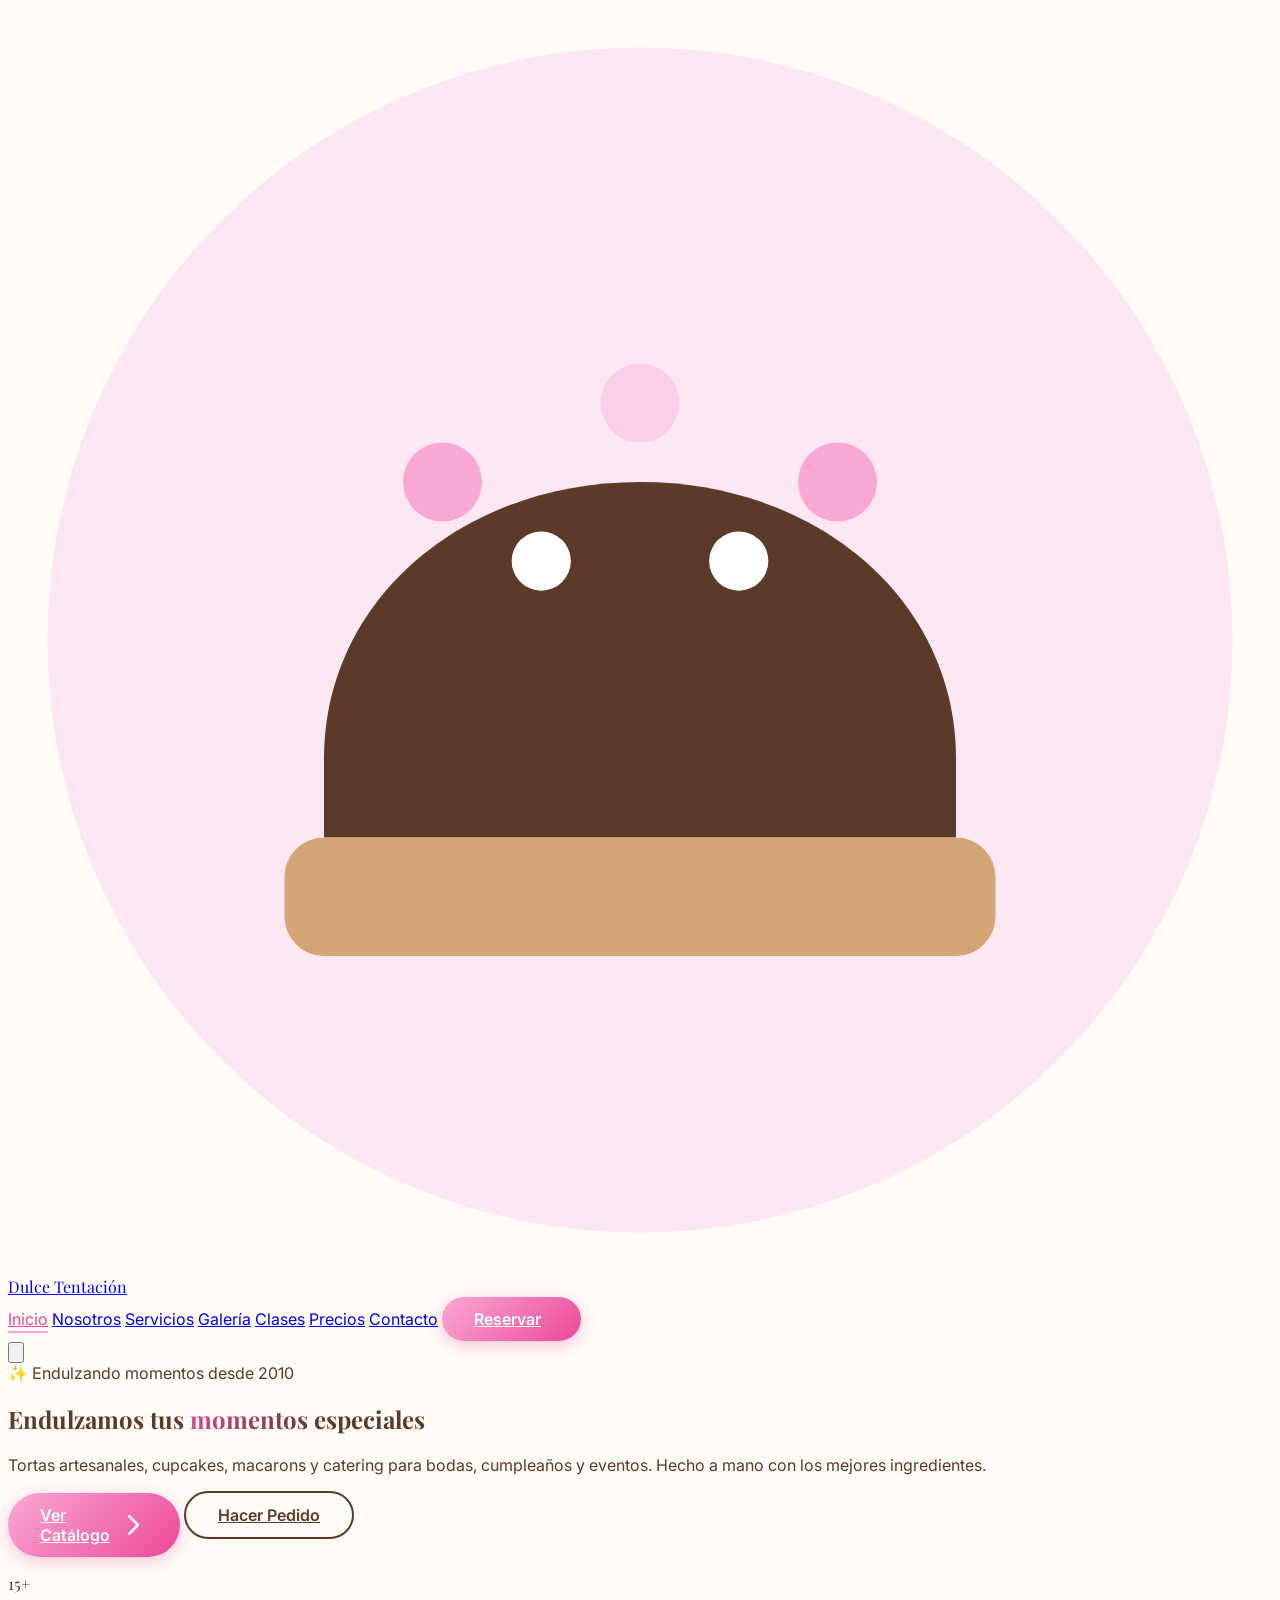
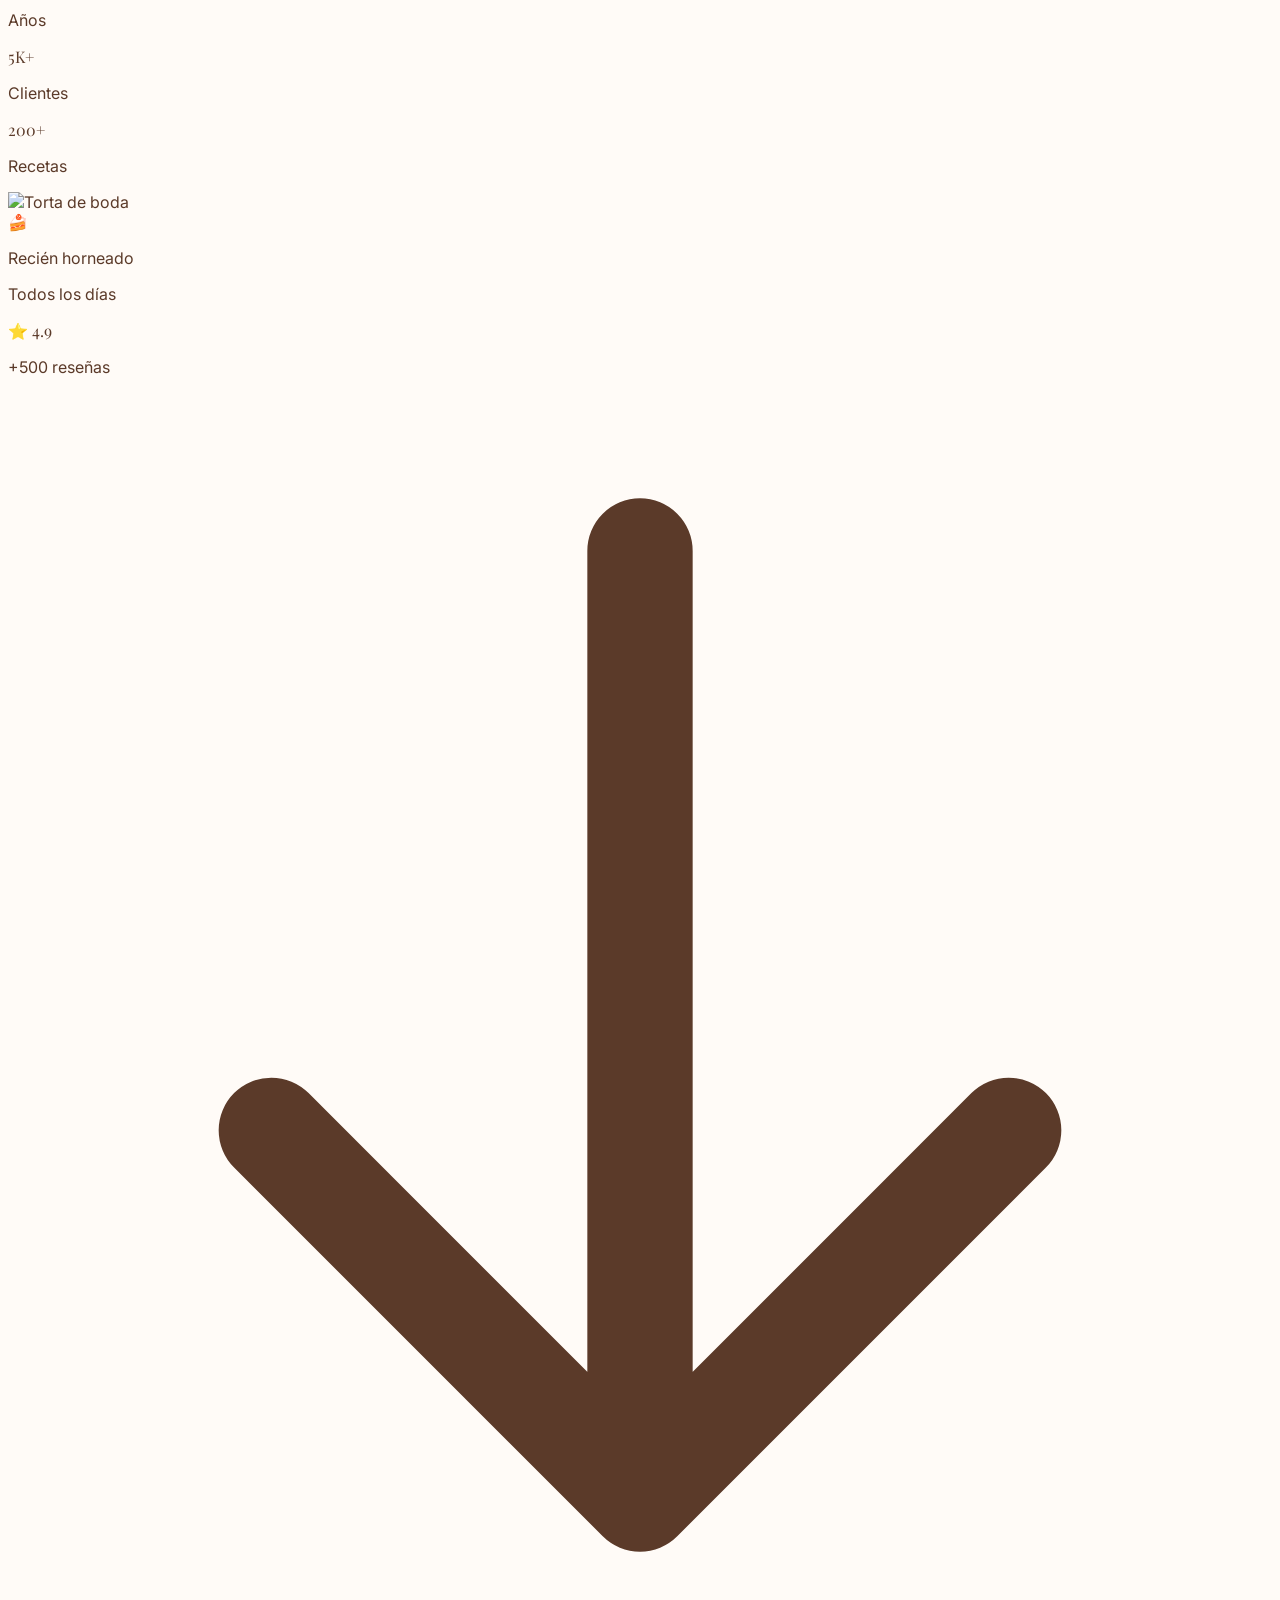
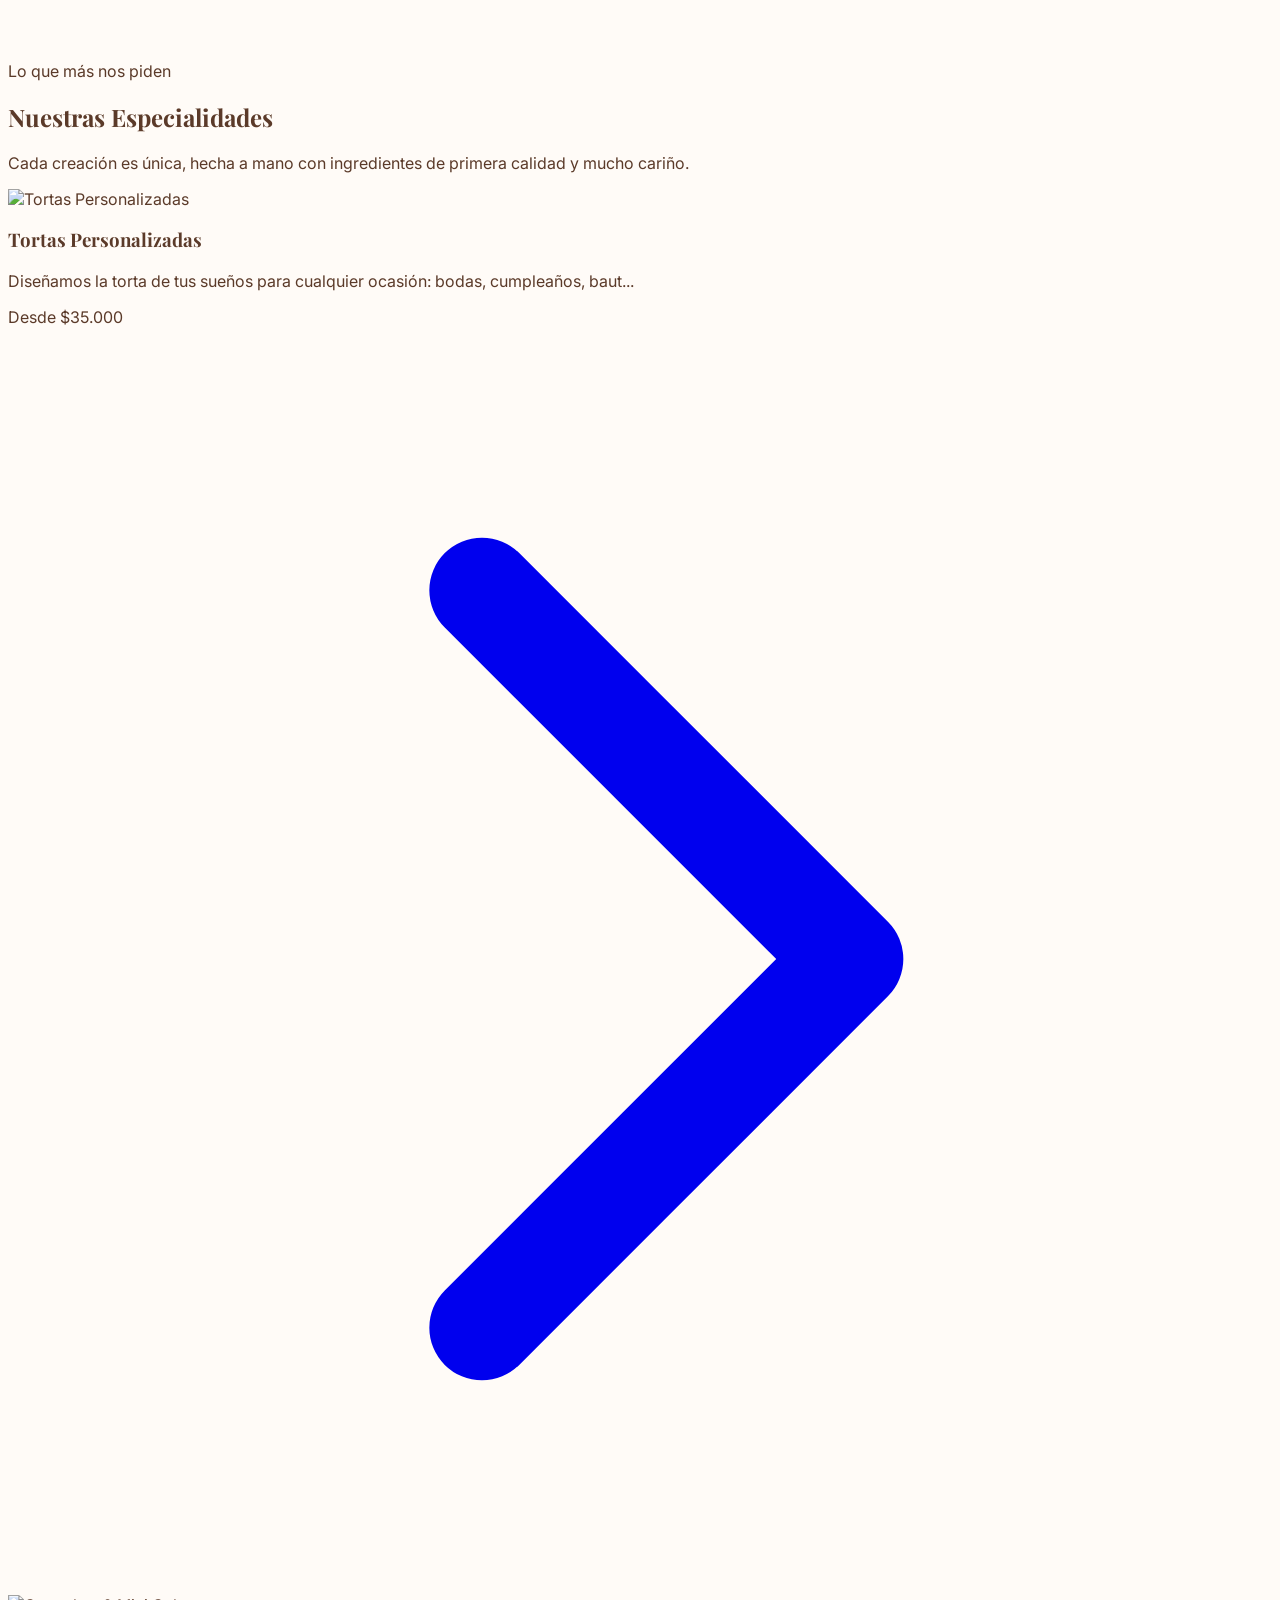
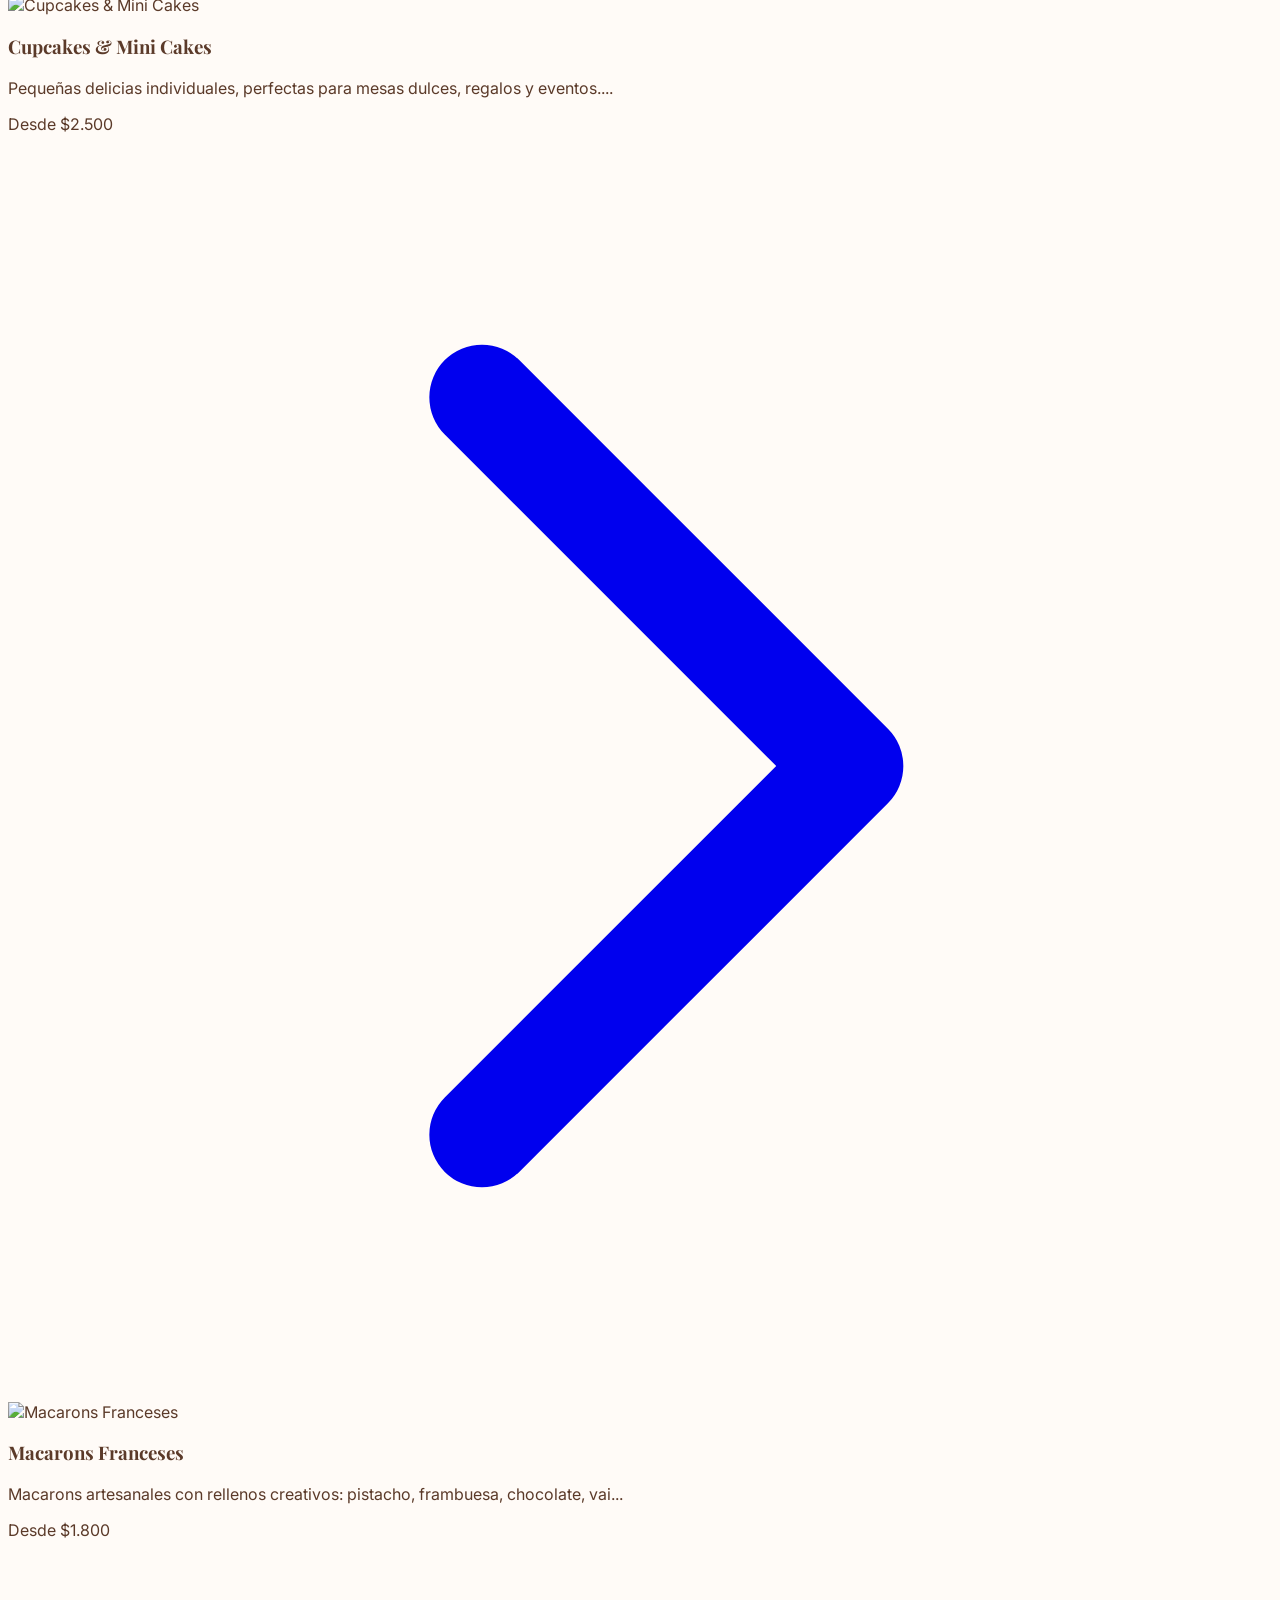
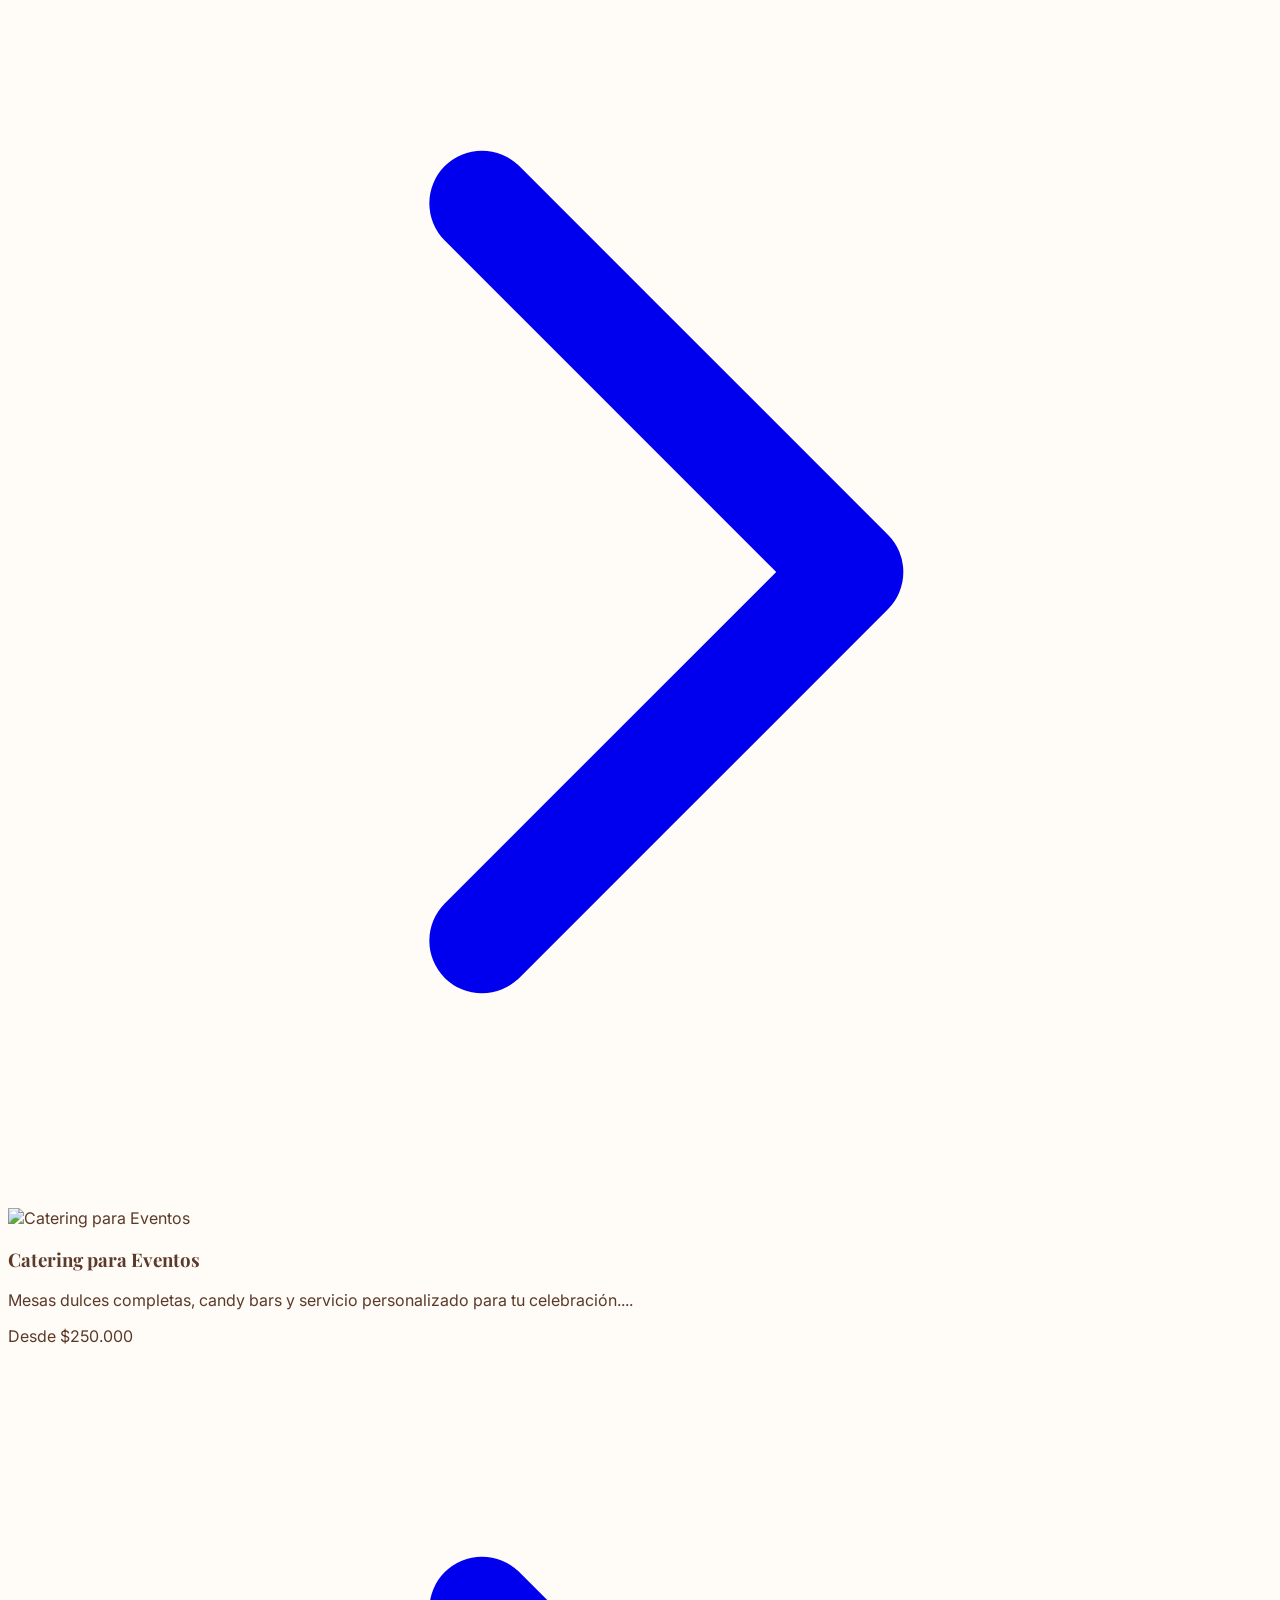
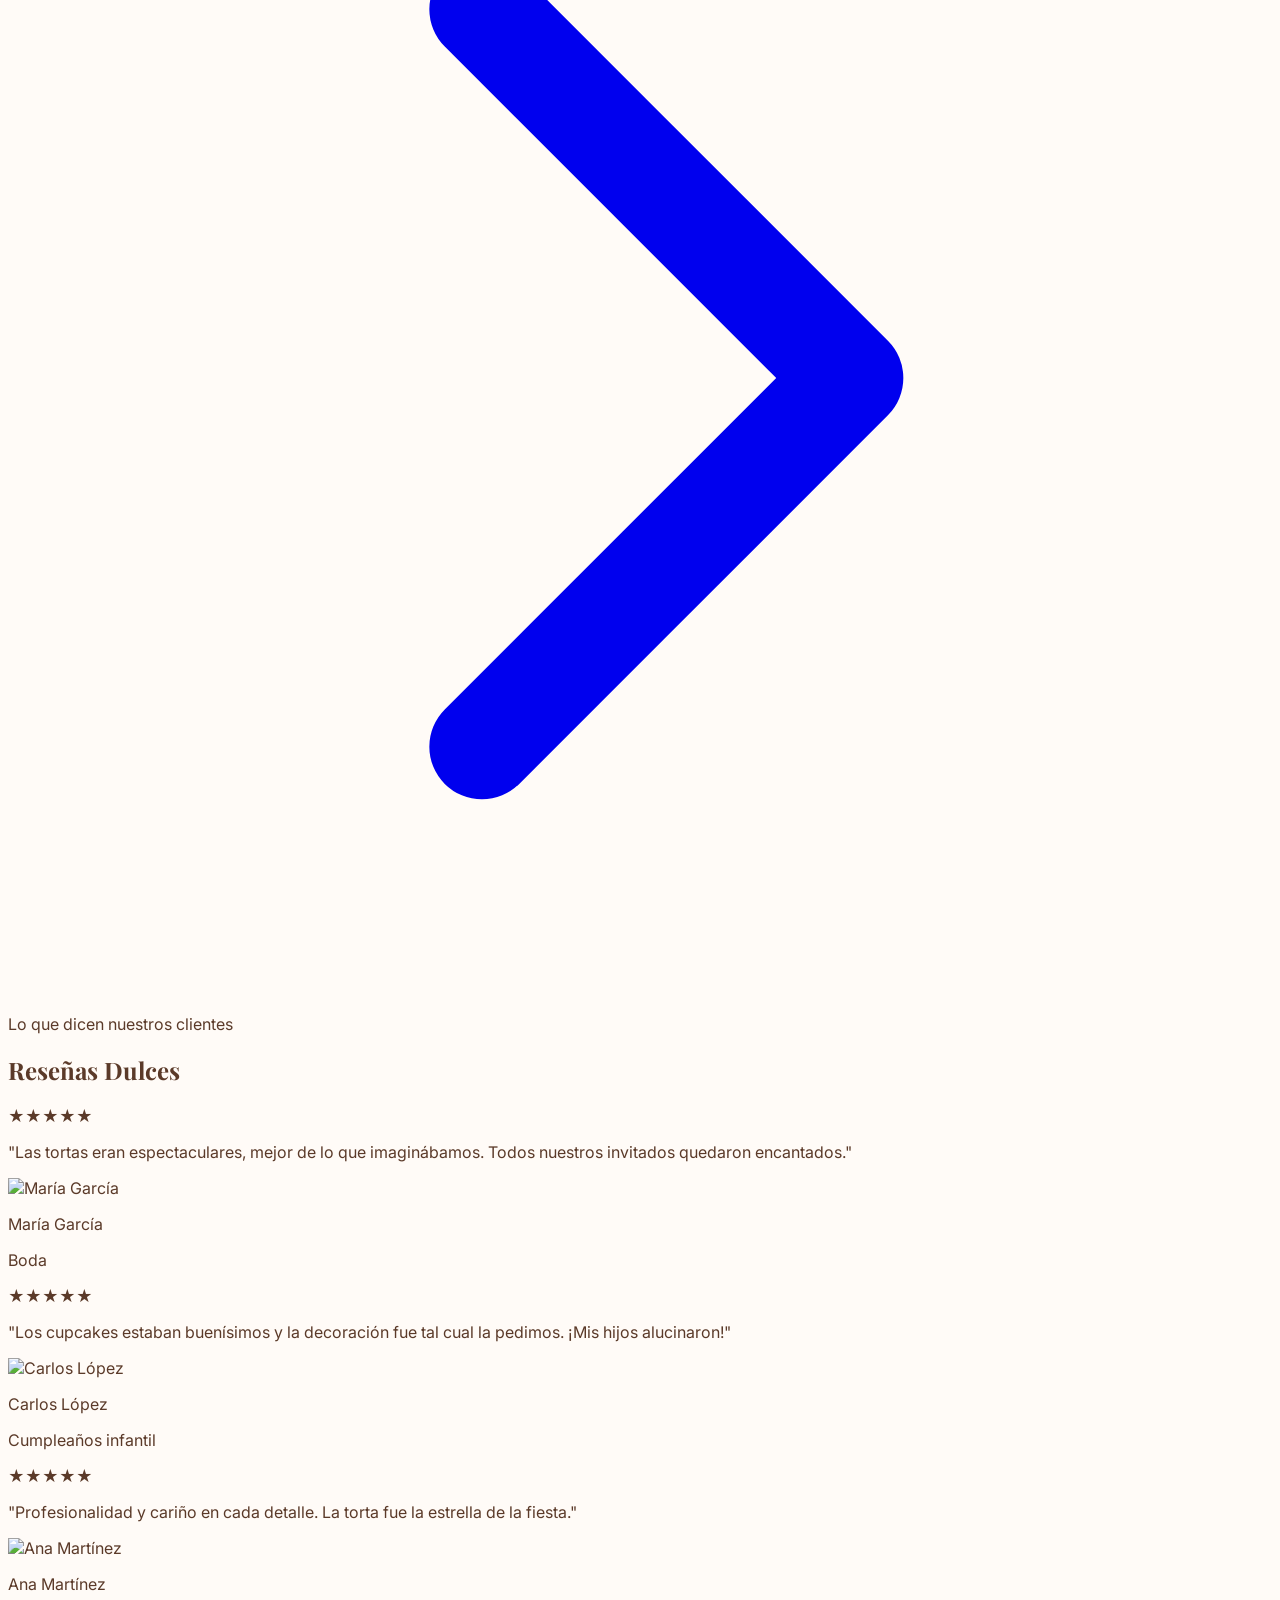
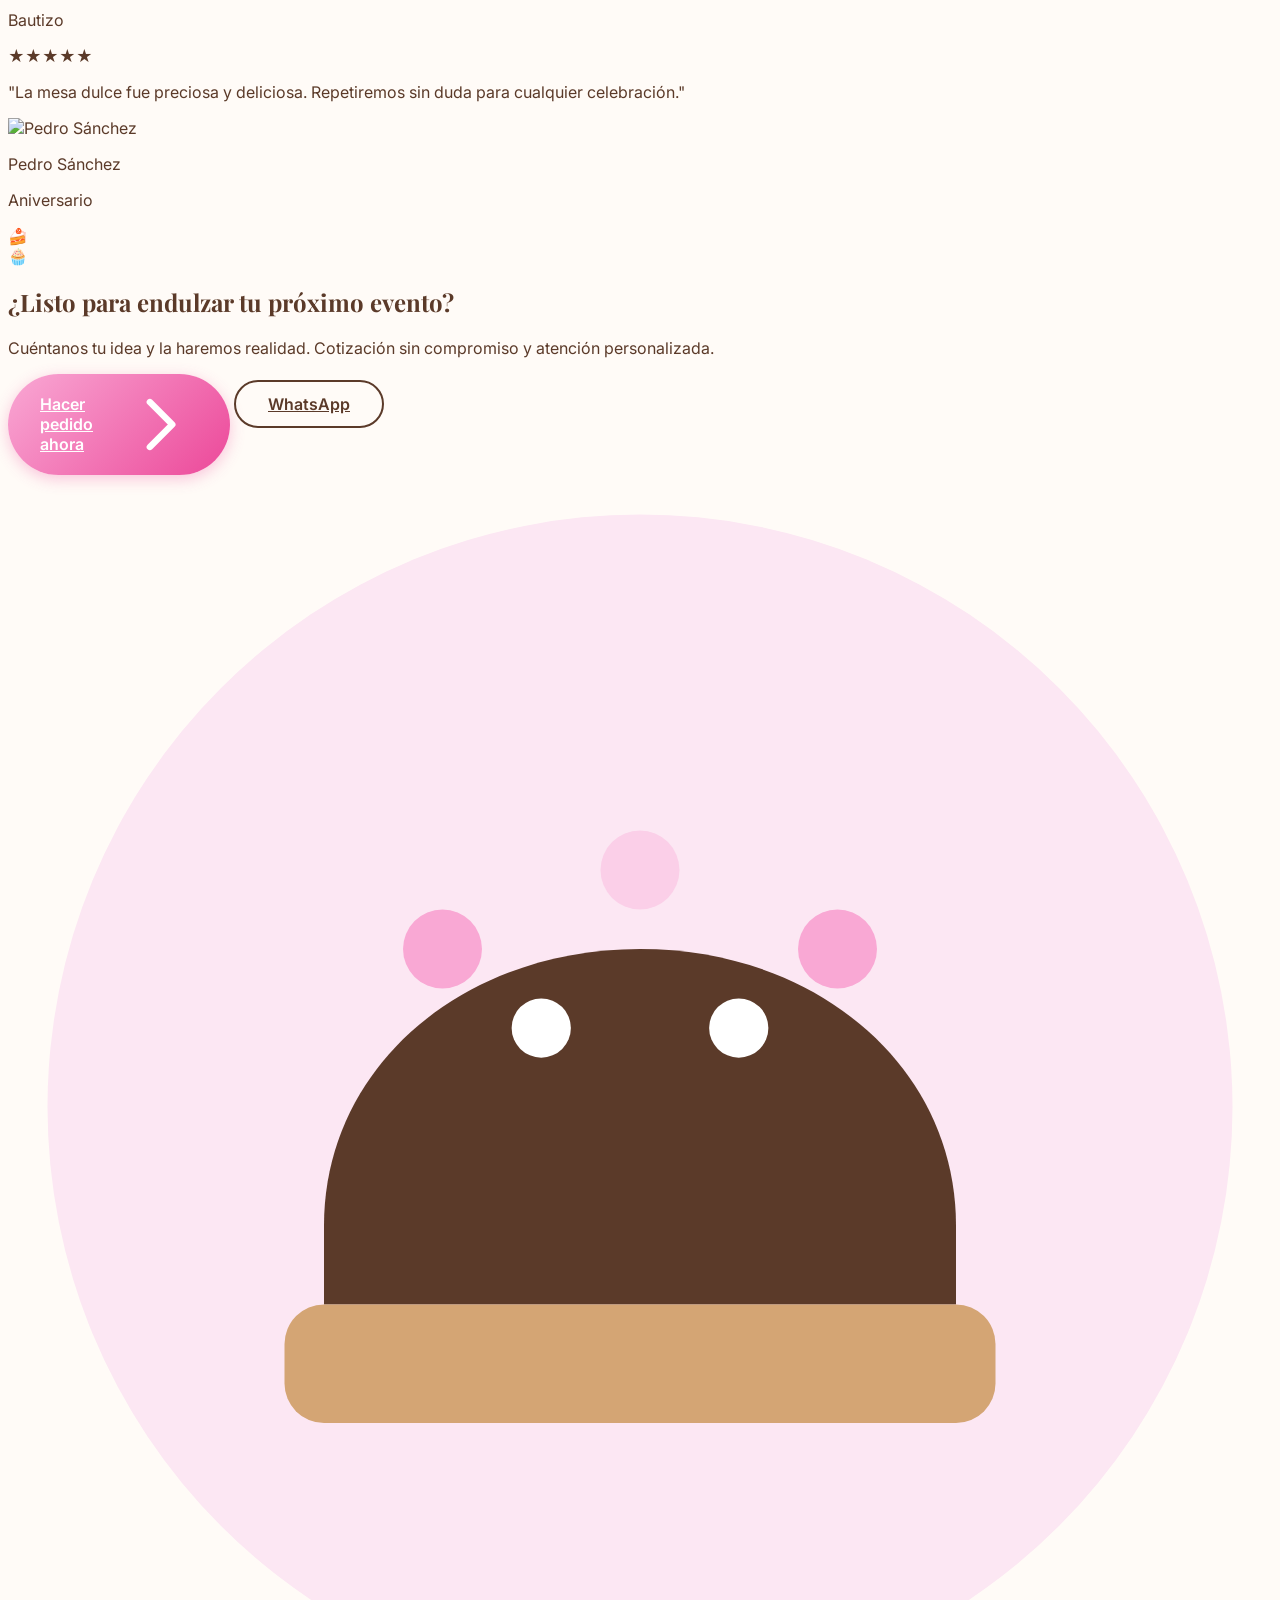
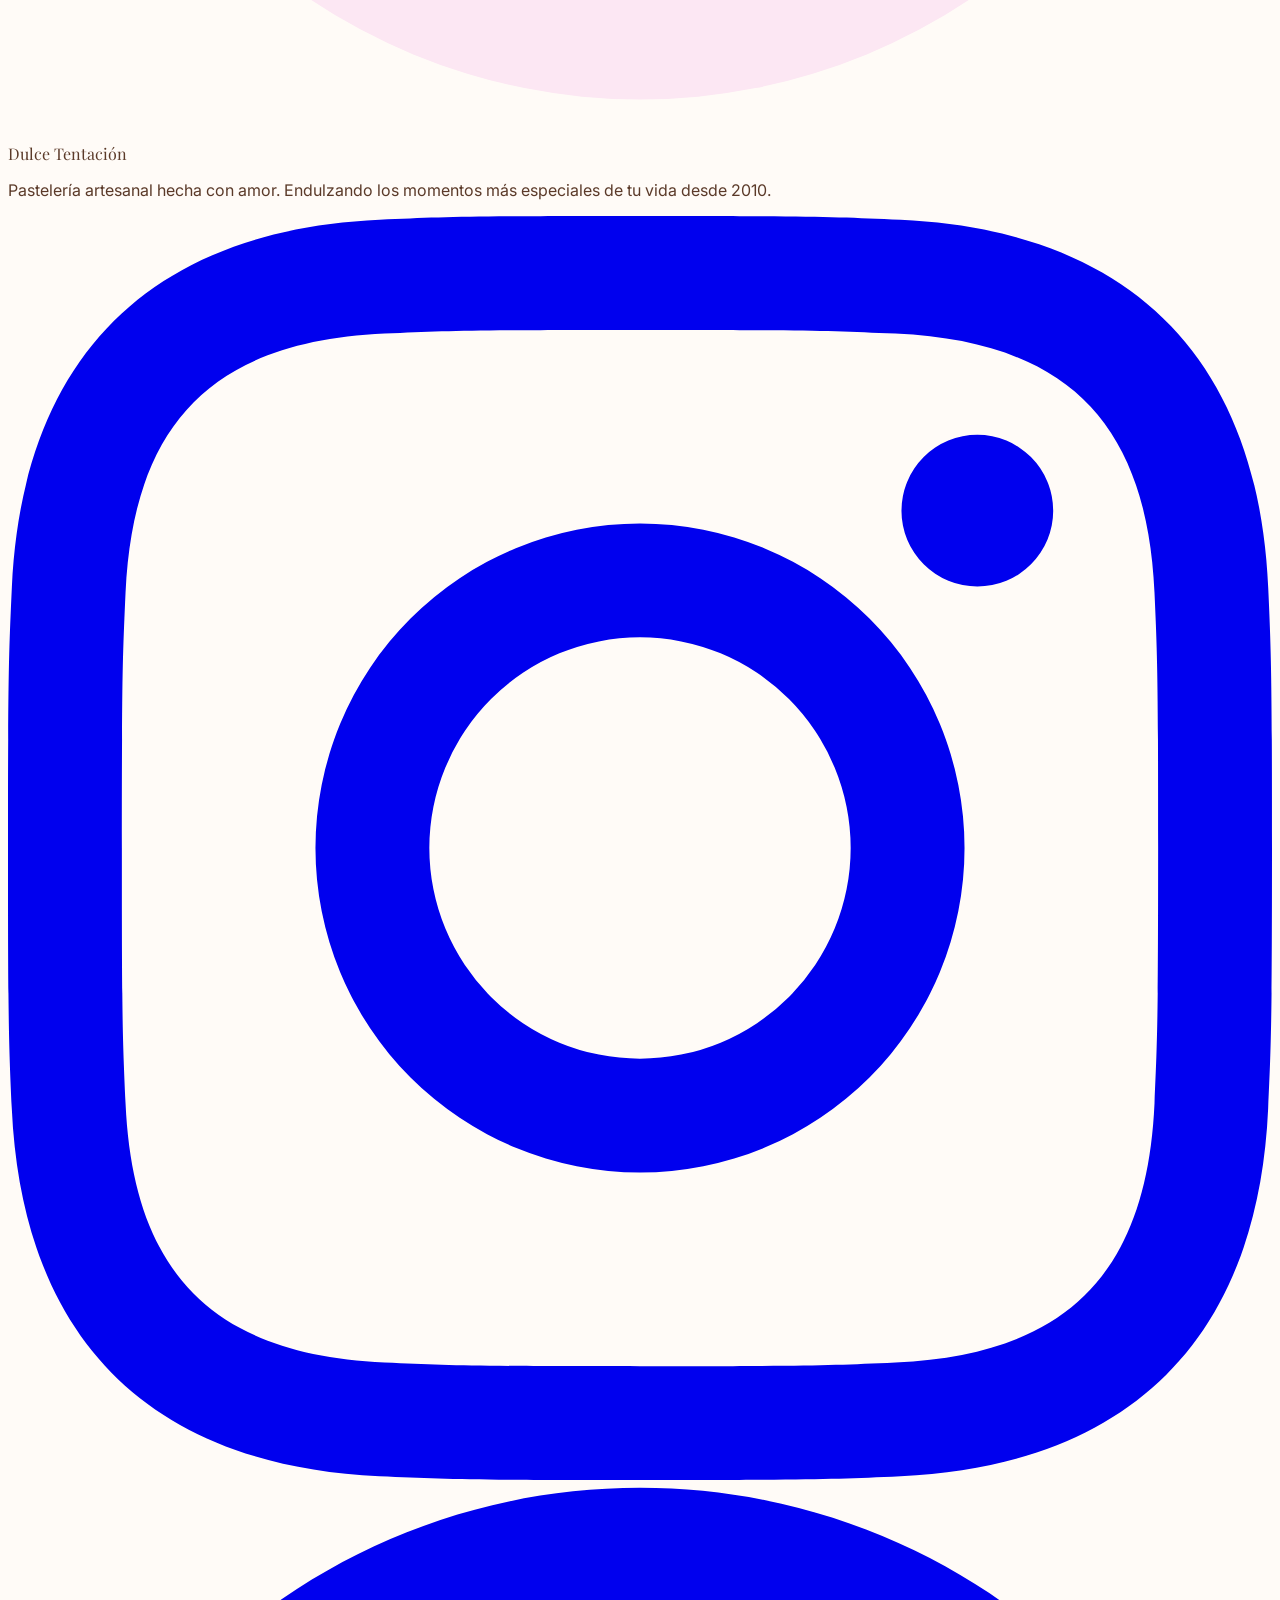
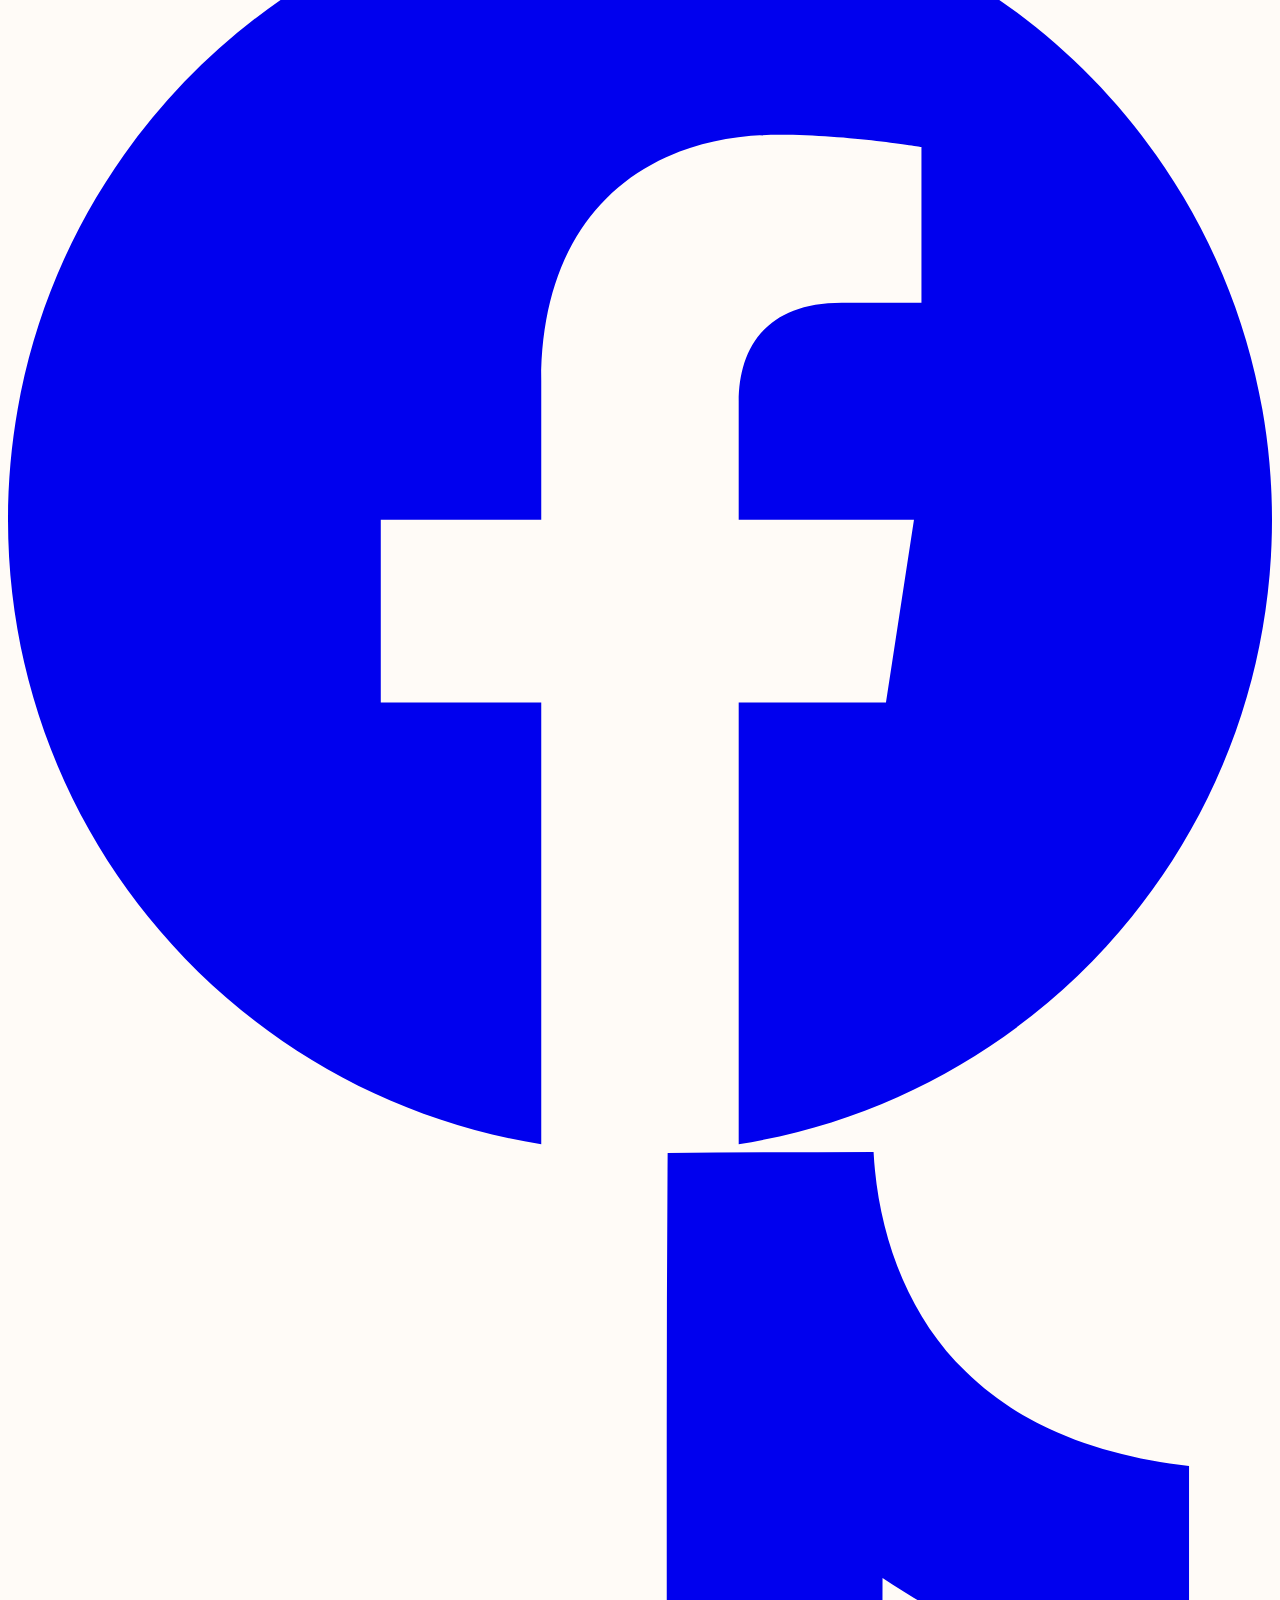
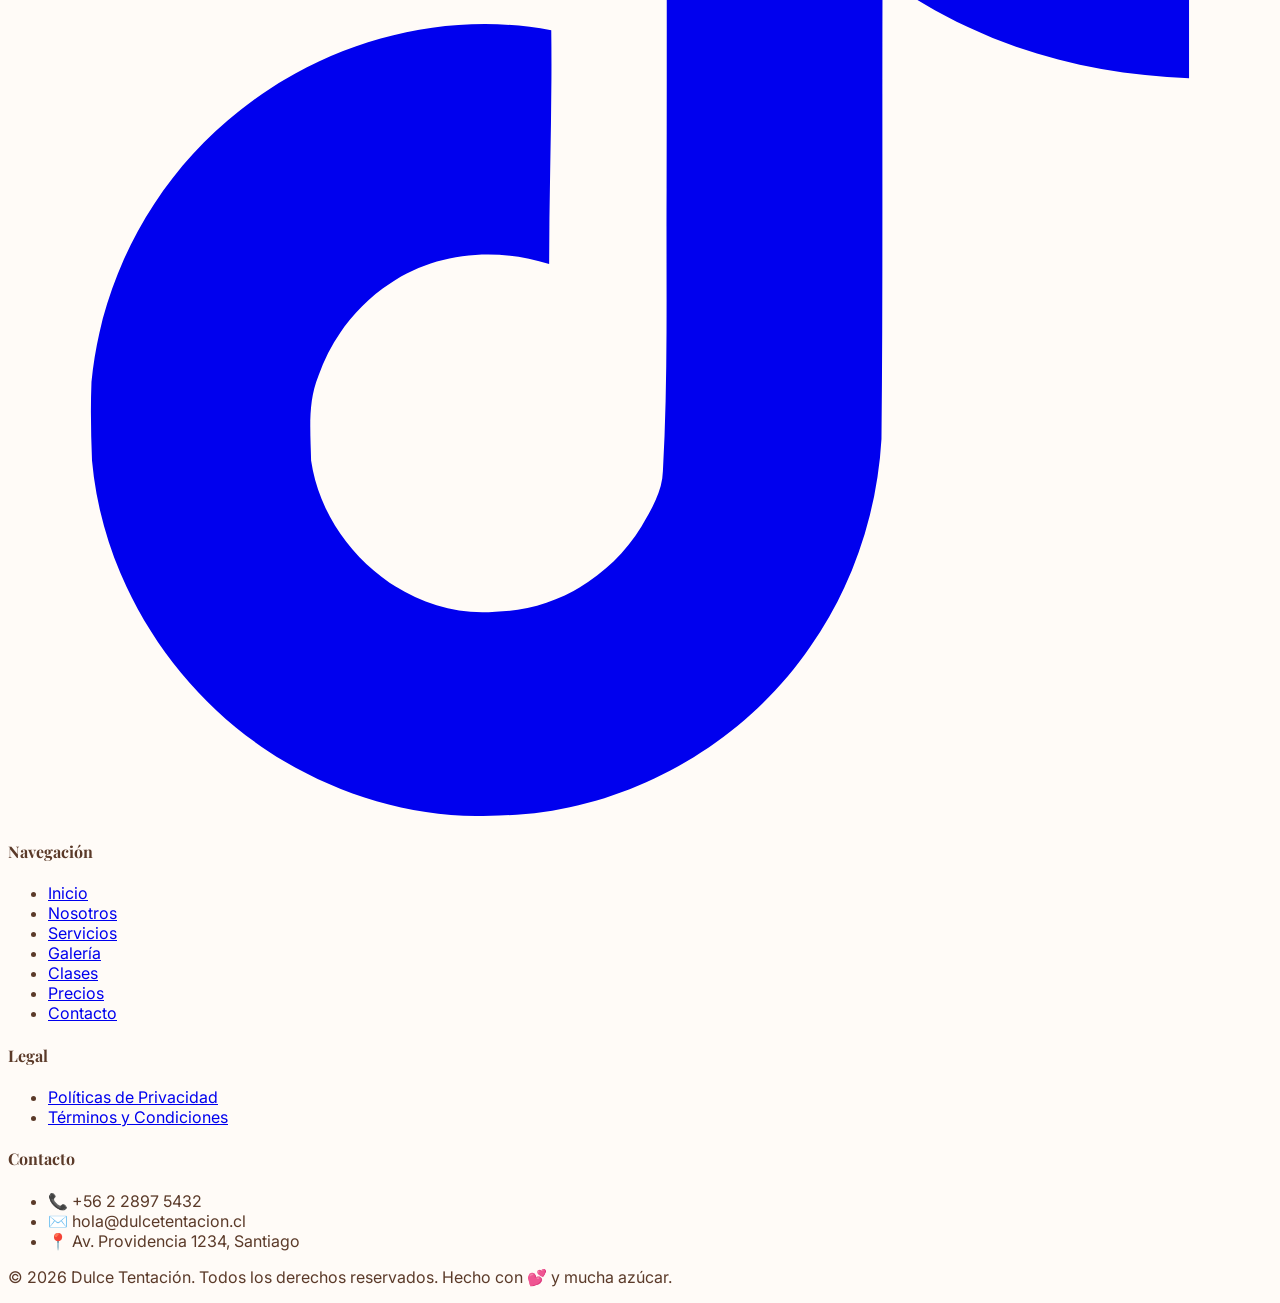
==== index.html @ b206132b "ok" ====
<!DOCTYPE html>
<html lang="es">
<head>
  <meta charset="UTF-8">
  <meta name="viewport" content="width=device-width, initial-scale=1.0">
  <meta name="description" content="Pastelería artesanal en Santiago de Chile. Tortas personalizadas, cupcakes, macarons y catering para eventos. Endulzamos tus momentos especiales.">
  <title>Dulce Tentación - Pastelería Artesanal en Santiago</title>
  
  <!-- Google Fonts -->
  <link rel="preconnect" href="https://fonts.googleapis.com">
  <link rel="preconnect" href="https://fonts.gstatic.com" crossorigin>
  <link href="https://fonts.googleapis.com/css2?family=Inter:wght@300;400;500;600;700&family=Playfair+Display:wght@400;500;600;700;900&display=swap" rel="stylesheet">
  
  <!-- Tailwind CSS -->
  <script src="https://cdn.tailwindcss.com"></script>
  <script>
    tailwind.config = {
      theme: {
        extend: {
          colors: {
            crema: '#FFFBF7',
            rosa: {
              claro: '#FCE7F3',
              medio: '#F9A8D4',
              oscuro: '#EC4899'
            },
            chocolate: {
              DEFAULT: '#5B3A29',
              claro: '#8B6F47'
            },
            dorado: {
              DEFAULT: '#D4A574',
              claro: '#E8C39E'
            }
          },
          fontFamily: {
            display: ['Playfair Display', 'serif'],
            sans: ['Inter', 'sans-serif']
          }
        }
      }
    }
  </script>
  
  <!-- AOS Animations -->
  <link rel="stylesheet" href="https://unpkg.com/aos@2.3.1/dist/aos.css">
  
  <!-- Estilos -->
  <link rel="stylesheet" href="css/styles.css">
  
  <!-- Favicon -->
  <link rel="icon" type="image/svg+xml" href="assets/logo.svg">
</head>
<body class="bg-crema text-chocolate">

  <!-- ===== NAVBAR ===== -->
  <nav id="navbar" class="fixed top-0 left-0 right-0 z-50 transition-all duration-300">
    <div class="max-w-7xl mx-auto px-4 sm:px-6 lg:px-8">
      <div class="flex justify-between items-center h-20">
        <!-- Logo -->
        <a href="index.html" class="flex items-center gap-2">
          <img src="assets/logo.svg" alt="Logo" class="w-10 h-10">
          <span class="font-display font-bold text-xl md:text-2xl">Dulce Tentación</span>
        </a>
        
        <!-- Nav Desktop -->
        <div class="hidden lg:flex items-center gap-8">
          <a href="index.html" class="nav-link font-medium">Inicio</a>
          <a href="nosotros.html" class="nav-link font-medium">Nosotros</a>
          <a href="servicios.html" class="nav-link font-medium">Servicios</a>
          <a href="galeria.html" class="nav-link font-medium">Galería</a>
          <a href="clases.html" class="nav-link font-medium">Clases</a>
          <a href="precios.html" class="nav-link font-medium">Precios</a>
          <a href="contacto.html" class="nav-link font-medium">Contacto</a>
          <a href="contacto.html" class="btn-primary text-sm">
            Reservar
            <svg class="w-4 h-4" fill="none" stroke="currentColor" viewBox="0 0 24 24"><path stroke-linecap="round" stroke-linejoin="round" stroke-width="2" d="M9 5l7 7-7 7"/></svg>
          </a>
        </div>
        
        <!-- Botón móvil -->
        <button id="mobileMenuBtn" class="lg:hidden p-2">
          <svg class="w-6 h-6" fill="none" stroke="currentColor" viewBox="0 0 24 24">
            <path stroke-linecap="round" stroke-linejoin="round" stroke-width="2" d="M4 6h16M4 12h16M4 18h16"/>
          </svg>
        </button>
      </div>
    </div>
  </nav>
  
  <!-- Mobile Menu Overlay -->
  <div id="mobileOverlay" class="mobile-overlay"></div>
  
  <!-- Mobile Menu -->
  <div id="mobileMenu" class="mobile-menu">
    <button id="mobileCloseBtn" class="absolute top-6 right-6">
      <svg class="w-6 h-6" fill="none" stroke="currentColor" viewBox="0 0 24 24">
        <path stroke-linecap="round" stroke-linejoin="round" stroke-width="2" d="M6 18L18 6M6 6l12 12"/>
      </svg>
    </button>
    <div class="flex flex-col gap-6 mt-16">
      <a href="index.html" class="text-xl font-medium">Inicio</a>
      <a href="nosotros.html" class="text-xl font-medium">Nosotros</a>
      <a href="servicios.html" class="text-xl font-medium">Servicios</a>
      <a href="galeria.html" class="text-xl font-medium">Galería</a>
      <a href="clases.html" class="text-xl font-medium">Clases</a>
      <a href="precios.html" class="text-xl font-medium">Precios</a>
      <a href="contacto.html" class="text-xl font-medium">Contacto</a>
      <a href="politicas.html" class="text-base text-chocolate/70">Políticas</a>
      <a href="terminos.html" class="text-base text-chocolate/70">Términos</a>
      <a href="contacto.html" class="btn-primary text-center mt-4">Reservar ahora</a>
    </div>
  </div>

  <!-- ===== HERO ===== -->
  <section class="relative min-h-screen flex items-center pt-20 overflow-hidden">
    <div class="absolute inset-0 hero-pattern"></div>
    
    <!-- Sprinkles decorativos -->
    <div class="absolute top-20 left-10 w-3 h-12 bg-rosa-medio rotate-45 rounded-full opacity-60"></div>
    <div class="absolute top-40 right-20 w-2 h-10 bg-dorado rotate-12 rounded-full opacity-60"></div>
    <div class="absolute bottom-20 left-20 w-2 h-8 bg-rosa-claro -rotate-12 rounded-full opacity-60"></div>
    <div class="absolute bottom-40 right-40 w-3 h-12 bg-dorado-claro rotate-45 rounded-full opacity-60"></div>
    
    <div class="max-w-7xl mx-auto px-4 sm:px-6 lg:px-8 py-12 lg:py-0 relative z-10">
      <div class="grid lg:grid-cols-2 gap-12 items-center">
        <!-- Texto -->
        <div data-aos="fade-right" data-aos-duration="1000">
          <span class="inline-block px-4 py-2 bg-rosa-claro rounded-full text-sm font-medium mb-6">
            ✨ Endulzando momentos desde 2010
          </span>
          <h1 class="font-display text-5xl md:text-6xl lg:text-7xl font-bold leading-tight mb-6">
            Endulzamos tus <span class="text-gradient">momentos</span> especiales
          </h1>
          <p class="text-lg md:text-xl text-chocolate/70 mb-8 max-w-xl">
            Tortas artesanales, cupcakes, macarons y catering para bodas, cumpleaños y eventos. Hecho a mano con los mejores ingredientes.
          </p>
          <div class="flex flex-wrap gap-4">
            <a href="servicios.html" class="btn-primary">
              Ver Catálogo
              <svg class="w-5 h-5" fill="none" stroke="currentColor" viewBox="0 0 24 24"><path stroke-linecap="round" stroke-linejoin="round" stroke-width="2" d="M9 5l7 7-7 7"/></svg>
            </a>
            <a href="contacto.html" class="btn-secondary">Hacer Pedido</a>
          </div>
          
          <!-- Mini stats -->
          <div class="grid grid-cols-3 gap-6 mt-12 max-w-md">
            <div>
              <p class="font-display text-3xl font-bold text-rosa-oscuro">15+</p>
              <p class="text-sm text-chocolate/70">Años</p>
            </div>
            <div>
              <p class="font-display text-3xl font-bold text-rosa-oscuro">5K+</p>
              <p class="text-sm text-chocolate/70">Clientes</p>
            </div>
            <div>
              <p class="font-display text-3xl font-bold text-rosa-oscuro">200+</p>
              <p class="text-sm text-chocolate/70">Recetas</p>
            </div>
          </div>
        </div>
        
        <!-- Imagen -->
        <div class="relative" data-aos="fade-left" data-aos-duration="1000">
          <div class="relative z-10 rounded-3xl overflow-hidden shadow-2xl">
            <img src="https://images.unsplash.com/photo-1565958011703-44f9829ba187?w=800&h=800&fit=crop" 
                 alt="Torta de boda" 
                 class="w-full h-[500px] lg:h-[600px] object-cover">
          </div>
          <!-- Floating card -->
          <div class="absolute -bottom-6 -left-6 bg-white p-4 rounded-2xl shadow-xl z-20 float-animation">
            <div class="flex items-center gap-3">
              <div class="w-12 h-12 bg-rosa-claro rounded-full flex items-center justify-center text-2xl">🍰</div>
              <div>
                <p class="font-semibold">Recién horneado</p>
                <p class="text-sm text-chocolate/60">Todos los días</p>
              </div>
            </div>
          </div>
          <!-- Floating card 2 -->
          <div class="absolute -top-4 -right-4 bg-white p-3 rounded-2xl shadow-xl z-20 float-animation" style="animation-delay: 2s;">
            <div class="text-center">
              <p class="font-display text-2xl font-bold text-rosa-oscuro">⭐ 4.9</p>
              <p class="text-xs text-chocolate/60">+500 reseñas</p>
            </div>
          </div>
        </div>
      </div>
    </div>
    
    <!-- Indicador de scroll -->
    <div class="absolute bottom-8 left-1/2 -translate-x-1/2 animate-bounce">
      <svg class="w-6 h-6 text-chocolate/50" fill="none" stroke="currentColor" viewBox="0 0 24 24">
        <path stroke-linecap="round" stroke-linejoin="round" stroke-width="2" d="M19 14l-7 7m0 0l-7-7m7 7V3"/>
      </svg>
    </div>
  </section>

  <!-- ===== ESPECIALIDADES ===== -->
  <section class="py-20 lg:py-32 bg-white">
    <div class="max-w-7xl mx-auto px-4 sm:px-6 lg:px-8">
      <div class="text-center mb-16" data-aos="fade-up">
        <span class="text-rosa-oscuro font-medium">Lo que más nos piden</span>
        <h2 class="font-display text-4xl md:text-5xl font-bold mt-3">Nuestras Especialidades</h2>
        <p class="text-chocolate/70 mt-4 max-w-2xl mx-auto">
          Cada creación es única, hecha a mano con ingredientes de primera calidad y mucho cariño.
        </p>
      </div>
      
      <div class="grid md:grid-cols-2 lg:grid-cols-4 gap-6" id="especialidades-container">
        <!-- Generado por JS -->
      </div>
    </div>
  </section>

  <!-- ===== TESTIMONIOS ===== -->
  <section class="py-20 lg:py-32">
    <div class="max-w-7xl mx-auto px-4 sm:px-6 lg:px-8">
      <div class="text-center mb-16" data-aos="fade-up">
        <span class="text-rosa-oscuro font-medium">Lo que dicen nuestros clientes</span>
        <h2 class="font-display text-4xl md:text-5xl font-bold mt-3">Reseñas Dulces</h2>
      </div>
      
      <div class="grid md:grid-cols-2 lg:grid-cols-4 gap-6" id="testimonios-container">
        <!-- Generado por JS -->
      </div>
    </div>
  </section>

  <!-- ===== CTA ===== -->
  <section class="py-20 lg:py-32 bg-gradient-to-br from-rosa-claro via-crema to-dorado-claro relative overflow-hidden">
    <div class="absolute top-10 left-10 text-6xl float-animation">🍰</div>
    <div class="absolute bottom-10 right-10 text-6xl float-animation" style="animation-delay: 2s;">🧁</div>
    
    <div class="max-w-4xl mx-auto px-4 sm:px-6 lg:px-8 text-center relative z-10" data-aos="zoom-in">
      <h2 class="font-display text-4xl md:text-5xl font-bold mb-6">
        ¿Listo para endulzar tu próximo evento?
      </h2>
      <p class="text-lg text-chocolate/80 mb-8 max-w-2xl mx-auto">
        Cuéntanos tu idea y la haremos realidad. Cotización sin compromiso y atención personalizada.
      </p>
      <div class="flex flex-wrap gap-4 justify-center">
        <a href="contacto.html" class="btn-primary">
          Hacer pedido ahora
          <svg class="w-5 h-5" fill="none" stroke="currentColor" viewBox="0 0 24 24"><path stroke-linecap="round" stroke-linejoin="round" stroke-width="2" d="M9 5l7 7-7 7"/></svg>
        </a>
        <a href="https://wa.me/56912345678" target="_blank" class="btn-secondary">
          WhatsApp
        </a>
      </div>
    </div>
  </section>

  <!-- ===== FOOTER ===== -->
  <footer class="bg-chocolate text-white py-16">
    <div class="max-w-7xl mx-auto px-4 sm:px-6 lg:px-8">
      <div class="grid md:grid-cols-4 gap-8 mb-12">
        <div class="md:col-span-2">
          <div class="flex items-center gap-2 mb-4">
            <img src="assets/logo.svg" alt="Logo" class="w-10 h-10">
            <span class="font-display font-bold text-2xl">Dulce Tentación</span>
          </div>
          <p class="text-white/70 max-w-md">
            Pastelería artesanal hecha con amor. Endulzando los momentos más especiales de tu vida desde 2010.
          </p>
          <div class="flex gap-4 mt-6">
            <a href="#" class="w-10 h-10 rounded-full bg-white/10 flex items-center justify-center hover:bg-rosa-medio transition">
              <svg class="w-5 h-5" fill="currentColor" viewBox="0 0 24 24"><path d="M12 2.163c3.204 0 3.584.012 4.85.07 3.252.148 4.771 1.691 4.919 4.919.058 1.265.069 1.645.069 4.849 0 3.205-.012 3.584-.069 4.849-.149 3.225-1.664 4.771-4.919 4.919-1.266.058-1.644.07-4.85.07-3.204 0-3.584-.012-4.849-.07-3.26-.149-4.771-1.699-4.919-4.92-.058-1.265-.07-1.644-.07-4.849 0-3.204.013-3.583.07-4.849.149-3.227 1.664-4.771 4.919-4.919 1.266-.057 1.645-.069 4.849-.069zM12 0C8.741 0 8.333.014 7.053.072 2.695.272.273 2.69.073 7.052.014 8.333 0 8.741 0 12c0 3.259.014 3.668.072 4.948.2 4.358 2.618 6.78 6.98 6.98C8.333 23.986 8.741 24 12 24c3.259 0 3.668-.014 4.948-.072 4.354-.2 6.782-2.618 6.979-6.98.059-1.28.073-1.689.073-4.948 0-3.259-.014-3.667-.072-4.947-.196-4.354-2.617-6.78-6.979-6.98C15.668.014 15.259 0 12 0zm0 5.838a6.162 6.162 0 100 12.324 6.162 6.162 0 000-12.324zM12 16a4 4 0 110-8 4 4 0 010 8zm6.406-11.845a1.44 1.44 0 100 2.881 1.44 1.44 0 000-2.881z"/></svg>
            </a>
            <a href="#" class="w-10 h-10 rounded-full bg-white/10 flex items-center justify-center hover:bg-rosa-medio transition">
              <svg class="w-5 h-5" fill="currentColor" viewBox="0 0 24 24"><path d="M24 12.073c0-6.627-5.373-12-12-12s-12 5.373-12 12c0 5.99 4.388 10.954 10.125 11.854v-8.385H7.078v-3.47h3.047V9.43c0-3.007 1.792-4.669 4.533-4.669 1.312 0 2.686.235 2.686.235v2.953H15.83c-1.491 0-1.956.925-1.956 1.874v2.25h3.328l-.532 3.47h-2.796v8.385C19.612 23.027 24 18.062 24 12.073z"/></svg>
            </a>
            <a href="#" class="w-10 h-10 rounded-full bg-white/10 flex items-center justify-center hover:bg-rosa-medio transition">
              <svg class="w-5 h-5" fill="currentColor" viewBox="0 0 24 24"><path d="M12.525.02c1.31-.02 2.61-.01 3.91-.02.08 1.53.63 3.09 1.75 4.17 1.12 1.11 2.7 1.62 4.24 1.79v4.03c-1.44-.05-2.89-.35-4.2-.97-.57-.26-1.1-.59-1.62-.93-.01 2.92.01 5.84-.02 8.75-.08 1.4-.54 2.79-1.35 3.94-1.31 1.92-3.58 3.17-5.91 3.21-1.43.08-2.86-.31-4.08-1.03-2.02-1.19-3.44-3.37-3.65-5.71-.02-.5-.03-1-.01-1.49.18-1.9 1.12-3.72 2.58-4.96 1.66-1.44 3.98-2.13 6.15-1.72.02 1.48-.04 2.96-.04 4.44-.99-.32-2.15-.23-3.02.37-.63.41-1.11 1.04-1.36 1.75-.21.51-.15 1.07-.14 1.61.24 1.64 1.82 3.02 3.5 2.87 1.12-.01 2.19-.66 2.77-1.61.19-.33.4-.67.41-1.06.1-1.79.06-3.57.07-5.36.01-4.03-.01-8.05.02-12.07z"/></svg>
            </a>
          </div>
        </div>
        
        <div>
          <h4 class="font-display font-bold text-lg mb-4">Navegación</h4>
          <ul class="space-y-2 text-white/70">
            <li><a href="index.html" class="hover:text-rosa-medio transition">Inicio</a></li>
            <li><a href="nosotros.html" class="hover:text-rosa-medio transition">Nosotros</a></li>
            <li><a href="servicios.html" class="hover:text-rosa-medio transition">Servicios</a></li>
            <li><a href="galeria.html" class="hover:text-rosa-medio transition">Galería</a></li>
            <li><a href="clases.html" class="hover:text-rosa-medio transition">Clases</a></li>
            <li><a href="precios.html" class="hover:text-rosa-medio transition">Precios</a></li>
            <li><a href="contacto.html" class="hover:text-rosa-medio transition">Contacto</a></li>
          </ul>
        </div>
        
        <div>
          <h4 class="font-display font-bold text-lg mb-4">Legal</h4>
          <ul class="space-y-2 text-white/70">
            <li><a href="politicas.html" class="hover:text-rosa-medio transition">Políticas de Privacidad</a></li>
            <li><a href="terminos.html" class="hover:text-rosa-medio transition">Términos y Condiciones</a></li>
          </ul>
          <h4 class="font-display font-bold text-lg mt-6 mb-4">Contacto</h4>
          <ul class="space-y-2 text-white/70 text-sm">
            <li>📞 +56 2 2897 5432</li>
            <li>✉️ hola@dulcetentacion.cl</li>
            <li>📍 Av. Providencia 1234, Santiago</li>
          </ul>
        </div>
      </div>
      
      <div class="border-t border-white/20 pt-8 text-center text-white/60 text-sm">
        <p>© 2026 Dulce Tentación. Todos los derechos reservados. Hecho con 💕 y mucha azúcar.</p>
      </div>
    </div>
  </footer>

  <!-- Back to top -->
  <button id="backToTop" class="back-to-top">
    <svg class="w-6 h-6" fill="none" stroke="currentColor" viewBox="0 0 24 24">
      <path stroke-linecap="round" stroke-linejoin="round" stroke-width="2" d="M5 10l7-7m0 0l7 7m-7-7v18"/>
    </svg>
  </button>

  <!-- Scripts -->
  <script src="https://unpkg.com/aos@2.3.1/dist/aos.js"></script>
  <script src="js/data.js"></script>
  <script src="js/nav.js"></script>
  <script src="js/main.js"></script>
  <script>
    // Renderizar especialidades en inicio
    document.addEventListener('DOMContentLoaded', () => {
      const container = document.getElementById('especialidades-container');
      if (container && typeof PASTELERIA_DATA !== 'undefined') {
        container.innerHTML = PASTELERIA_DATA.servicios.slice(0, 4).map((servicio, idx) => `
          <div class="bg-crema rounded-2xl overflow-hidden shadow-md card-hover" data-aos="fade-up" data-aos-delay="${idx * 100}">
            <div class="h-48 overflow-hidden">
              <img src="${servicio.imagen}" alt="${servicio.titulo}" class="w-full h-full object-cover hover:scale-110 transition-transform duration-500">
            </div>
            <div class="p-6">
              <h3 class="font-display font-bold text-xl mb-2">${servicio.titulo}</h3>
              <p class="text-chocolate/70 text-sm mb-4">${servicio.descripcion.substring(0, 80)}...</p>
              <div class="flex justify-between items-center">
                <span class="text-rosa-oscuro font-bold">Desde ${servicio.precioDesde}</span>
                <a href="servicios.html" class="text-chocolate/60 hover:text-rosa-oscuro">
                  <svg class="w-5 h-5" fill="none" stroke="currentColor" viewBox="0 0 24 24"><path stroke-linecap="round" stroke-linejoin="round" stroke-width="2" d="M9 5l7 7-7 7"/></svg>
                </a>
              </div>
            </div>
          </div>
        `).join('');
      }
    });
  </script>
</body>
</html>
---- css/styles.css ----
/* Estilos personalizados - Pastelería Dulce Tentación */

:root {
  --color-crema: #FFFBF7;
  --color-rosa-claro: #FCE7F3;
  --color-rosa-medio: #F9A8D4;
  --color-rosa-oscuro: #EC4899;
  --color-chocolate: #5B3A29;
  --color-chocolate-claro: #8B6F47;
  --color-dorado: #D4A574;
  --color-dorado-claro: #E8C39E;
}

* {
  -webkit-font-smoothing: antialiased;
  -moz-osx-font-smoothing: grayscale;
}

html {
  scroll-behavior: smooth;
}

body {
  font-family: 'Inter', sans-serif;
  background-color: var(--color-crema);
  color: var(--color-chocolate);
}

.font-display {
  font-family: 'Playfair Display', serif;
}

/* Navbar */
.navbar-scrolled {
  background-color: rgba(255, 251, 247, 0.95);
  box-shadow: 0 4px 20px rgba(91, 58, 41, 0.08);
  backdrop-filter: blur(10px);
}

.nav-link {
  position: relative;
  transition: color 0.3s ease;
}

.nav-link::after {
  content: '';
  position: absolute;
  bottom: -4px;
  left: 50%;
  width: 0;
  height: 2px;
  background-color: var(--color-rosa-medio);
  transition: all 0.3s ease;
  transform: translateX(-50%);
}

.nav-link:hover::after,
.nav-link.active::after {
  width: 100%;
}

.nav-link.active {
  color: var(--color-rosa-oscuro);
}

/* Botones */
.btn-primary {
  background: linear-gradient(135deg, var(--color-rosa-medio), var(--color-rosa-oscuro));
  color: white;
  padding: 0.75rem 2rem;
  border-radius: 9999px;
  font-weight: 600;
  transition: all 0.3s ease;
  display: inline-flex;
  align-items: center;
  gap: 0.5rem;
  box-shadow: 0 4px 15px rgba(236, 72, 153, 0.3);
}

.btn-primary:hover {
  transform: translateY(-2px);
  box-shadow: 0 8px 25px rgba(236, 72, 153, 0.4);
}

.btn-secondary {
  background-color: transparent;
  color: var(--color-chocolate);
  padding: 0.75rem 2rem;
  border-radius: 9999px;
  font-weight: 600;
  border: 2px solid var(--color-chocolate);
  transition: all 0.3s ease;
  display: inline-flex;
  align-items: center;
  gap: 0.5rem;
}

.btn-secondary:hover {
  background-color: var(--color-chocolate);
  color: white;
}

/* Cards */
.card-hover {
  transition: all 0.4s cubic-bezier(0.4, 0, 0.2, 1);
}

.card-hover:hover {
  transform: translateY(-8px);
  box-shadow: 0 20px 40px rgba(91, 58, 41, 0.15);
}

/* Hero */
.hero-pattern {
  background-image: radial-gradient(circle at 20% 30%, rgba(252, 231, 243, 0.6) 0%, transparent 50%),
                    radial-gradient(circle at 80% 70%, rgba(212, 165, 116, 0.3) 0%, transparent 50%);
}

/* Sprinkles decorativos */
.sprinkle {
  position: absolute;
  width: 8px;
  height: 2px;
  border-radius: 9999px;
  transform: rotate(var(--rotation, 0deg));
  opacity: 0.7;
}

/* Galería */
.gallery-item {
  cursor: pointer;
  overflow: hidden;
  border-radius: 1rem;
}

.gallery-item img {
  transition: transform 0.5s ease;
}

.gallery-item:hover img {
  transform: scale(1.1);
}

.gallery-filter-btn {
  padding: 0.5rem 1.5rem;
  border-radius: 9999px;
  font-weight: 500;
  transition: all 0.3s ease;
  border: 1px solid var(--color-chocolate-claro);
  color: var(--color-chocolate);
  background: transparent;
}

.gallery-filter-btn.active,
.gallery-filter-btn:hover {
  background-color: var(--color-rosa-oscuro);
  color: white;
  border-color: var(--color-rosa-oscuro);
}

/* Lightbox */
.lightbox {
  display: none;
  position: fixed;
  inset: 0;
  background: rgba(0, 0, 0, 0.85);
  z-index: 1000;
  align-items: center;
  justify-content: center;
  padding: 2rem;
}

.lightbox.active {
  display: flex;
}

.lightbox img {
  max-width: 90%;
  max-height: 90vh;
  border-radius: 0.75rem;
}

/* Formulario */
.form-input {
  width: 100%;
  padding: 0.75rem 1rem;
  border: 2px solid #e5d6c4;
  border-radius: 0.5rem;
  background-color: white;
  transition: all 0.3s ease;
  font-size: 1rem;
}

.form-input:focus {
  outline: none;
  border-color: var(--color-rosa-medio);
  box-shadow: 0 0 0 3px rgba(249, 168, 212, 0.3);
}

.form-input.error {
  border-color: #ef4444;
}

.error-message {
  color: #ef4444;
  font-size: 0.875rem;
  margin-top: 0.25rem;
  display: none;
}

.error-message.show {
  display: block;
}

/* Floating shapes */
.float-animation {
  animation: float 6s ease-in-out infinite;
}

@keyframes float {
  0%, 100% { transform: translateY(0px); }
  50% { transform: translateY(-20px); }
}

.rotate-animation {
  animation: rotate 20s linear infinite;
}

@keyframes rotate {
  from { transform: rotate(0deg); }
  to { transform: rotate(360deg); }
}

/* Botón volver arriba */
.back-to-top {
  position: fixed;
  bottom: 2rem;
  right: 2rem;
  width: 50px;
  height: 50px;
  border-radius: 50%;
  background: linear-gradient(135deg, var(--color-rosa-medio), var(--color-rosa-oscuro));
  color: white;
  display: flex;
  align-items: center;
  justify-content: center;
  cursor: pointer;
  opacity: 0;
  visibility: hidden;
  transition: all 0.3s ease;
  z-index: 999;
  box-shadow: 0 4px 15px rgba(236, 72, 153, 0.3);
}

.back-to-top.visible {
  opacity: 1;
  visibility: visible;
}

.back-to-top:hover {
  transform: translateY(-4px);
}

/* Decoración con sprinkles */
.sprinkles-decoration {
  position: relative;
  overflow: hidden;
}

.sprinkles-decoration::before,
.sprinkles-decoration::after {
  content: '•';
  position: absolute;
  font-size: 1.5rem;
  opacity: 0.4;
}

/* Texto con gradiente */
.text-gradient {
  background: linear-gradient(135deg, var(--color-rosa-oscuro), var(--color-chocolate));
  -webkit-background-clip: text;
  -webkit-text-fill-color: transparent;
  background-clip: text;
}

/* Mobile menu */
.mobile-menu {
  position: fixed;
  top: 0;
  right: -100%;
  width: 80%;
  max-width: 320px;
  height: 100vh;
  background-color: var(--color-crema);
  z-index: 100;
  transition: right 0.4s cubic-bezier(0.4, 0, 0.2, 1);
  box-shadow: -10px 0 30px rgba(0, 0, 0, 0.1);
  padding: 2rem;
}

.mobile-menu.active {
  right: 0;
}

.mobile-overlay {
  position: fixed;
  inset: 0;
  background: rgba(0, 0, 0, 0.5);
  opacity: 0;
  visibility: hidden;
  transition: all 0.3s ease;
  z-index: 99;
}

.mobile-overlay.active {
  opacity: 1;
  visibility: visible;
}

/* Print styles */
@media print {
  .navbar, .footer, .back-to-top { display: none; }
}

/* Scrollbar personalizado */
::-webkit-scrollbar {
  width: 10px;
}

::-webkit-scrollbar-track {
  background: var(--color-rosa-claro);
}

::-webkit-scrollbar-thumb {
  background: var(--color-rosa-medio);
  border-radius: 5px;
}

::-webkit-scrollbar-thumb:hover {
  background: var(--color-rosa-oscuro);
}
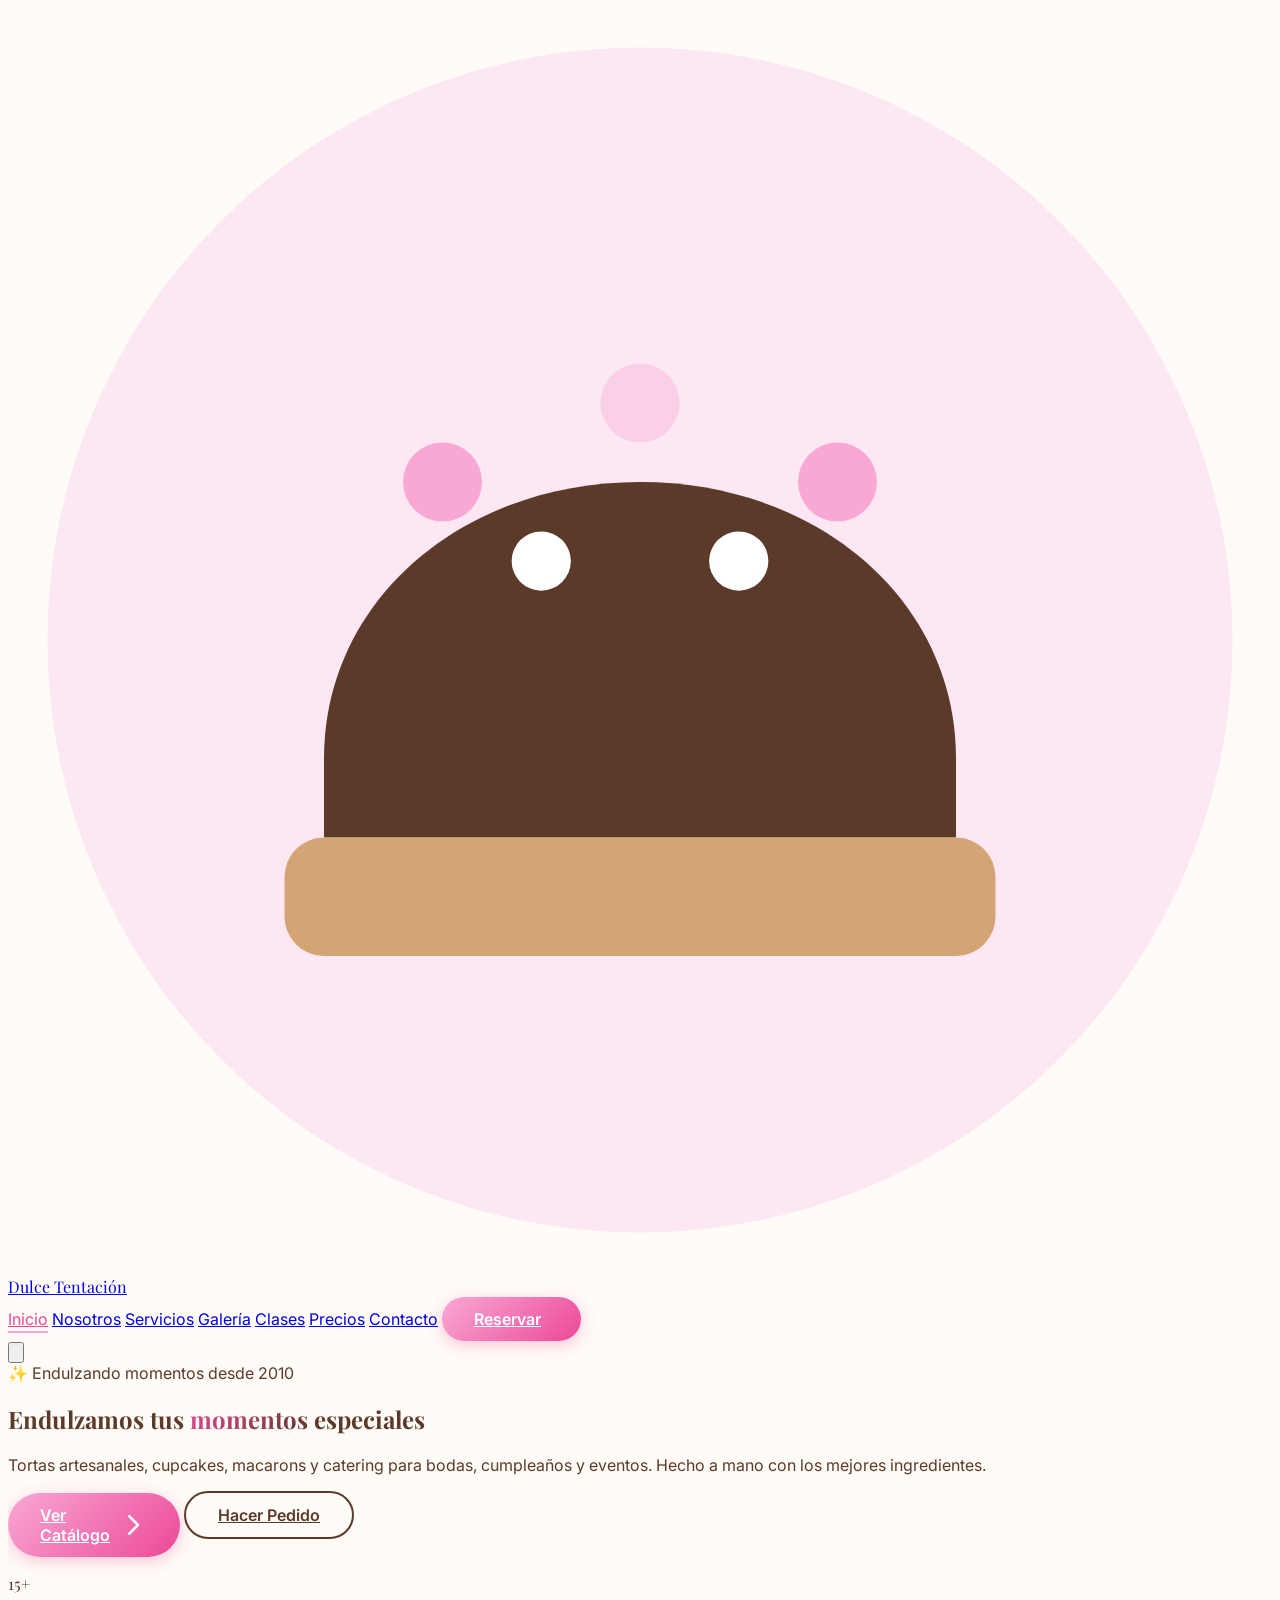
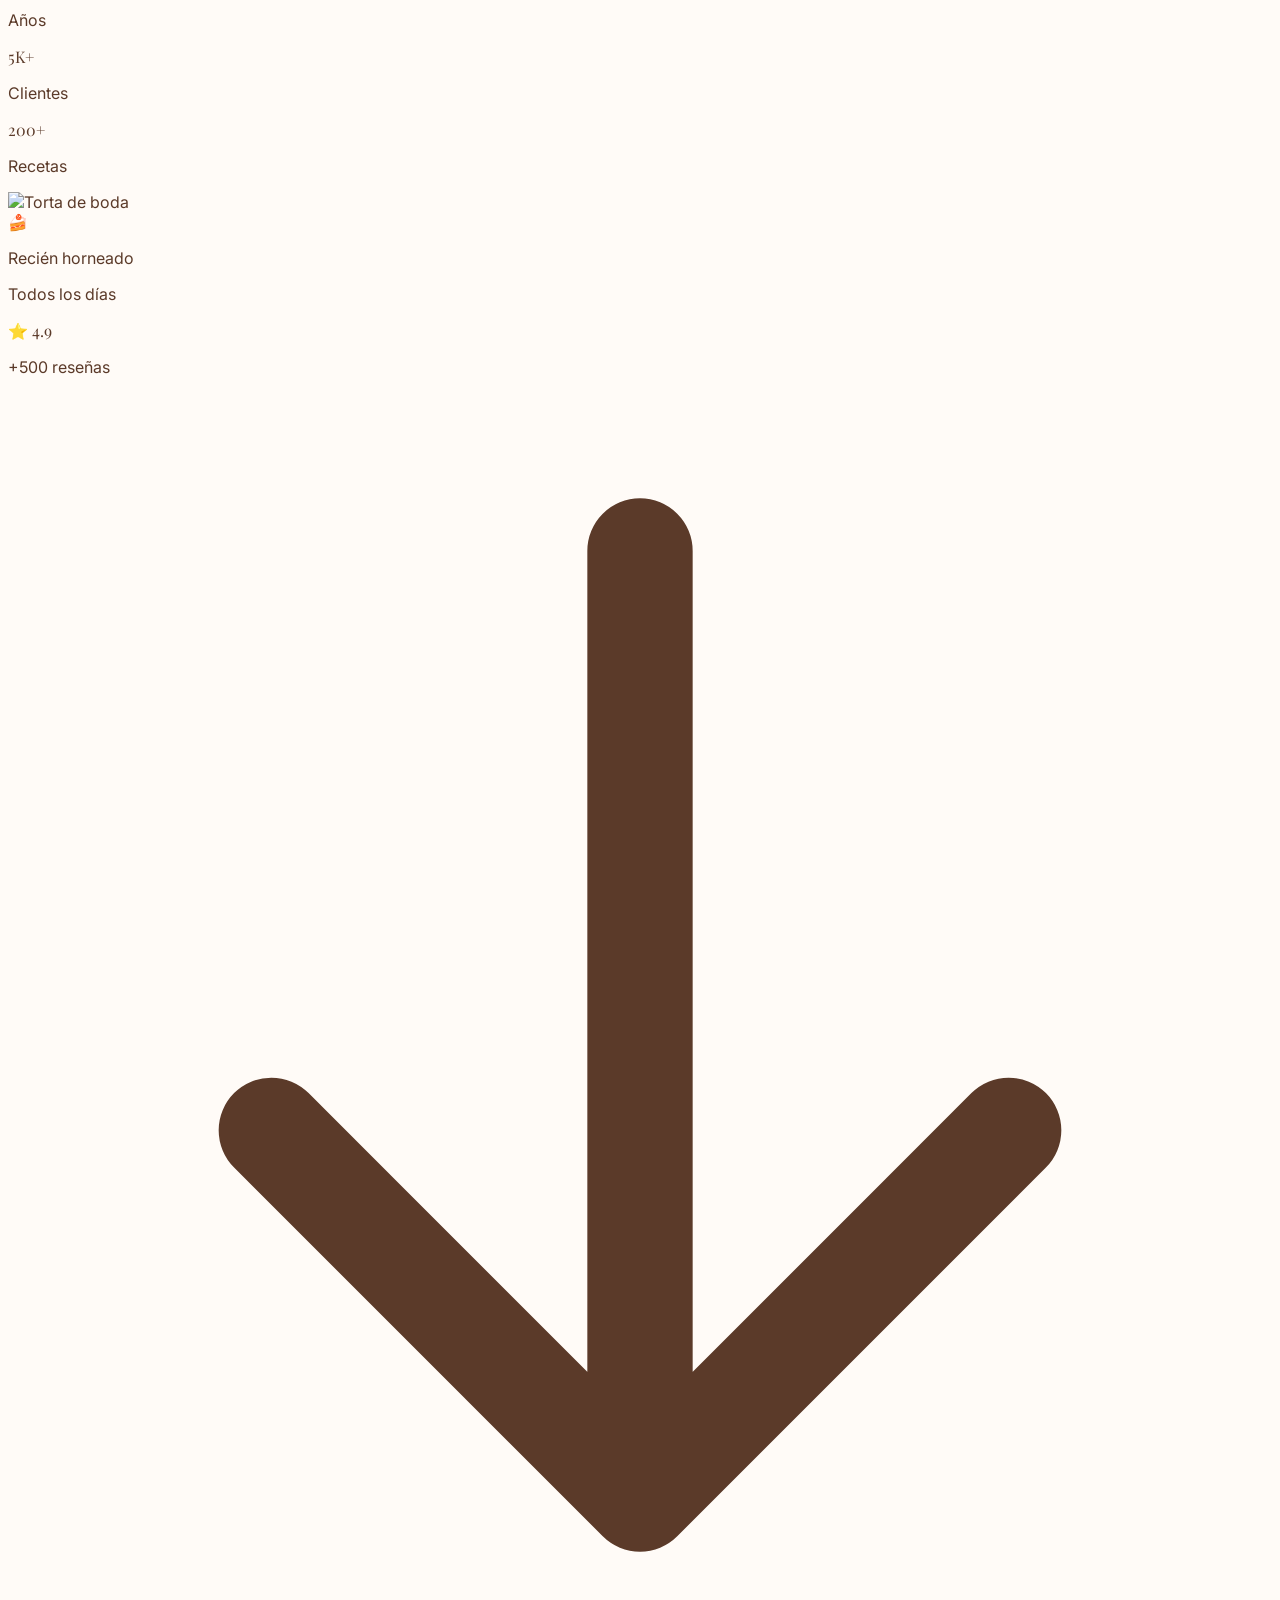
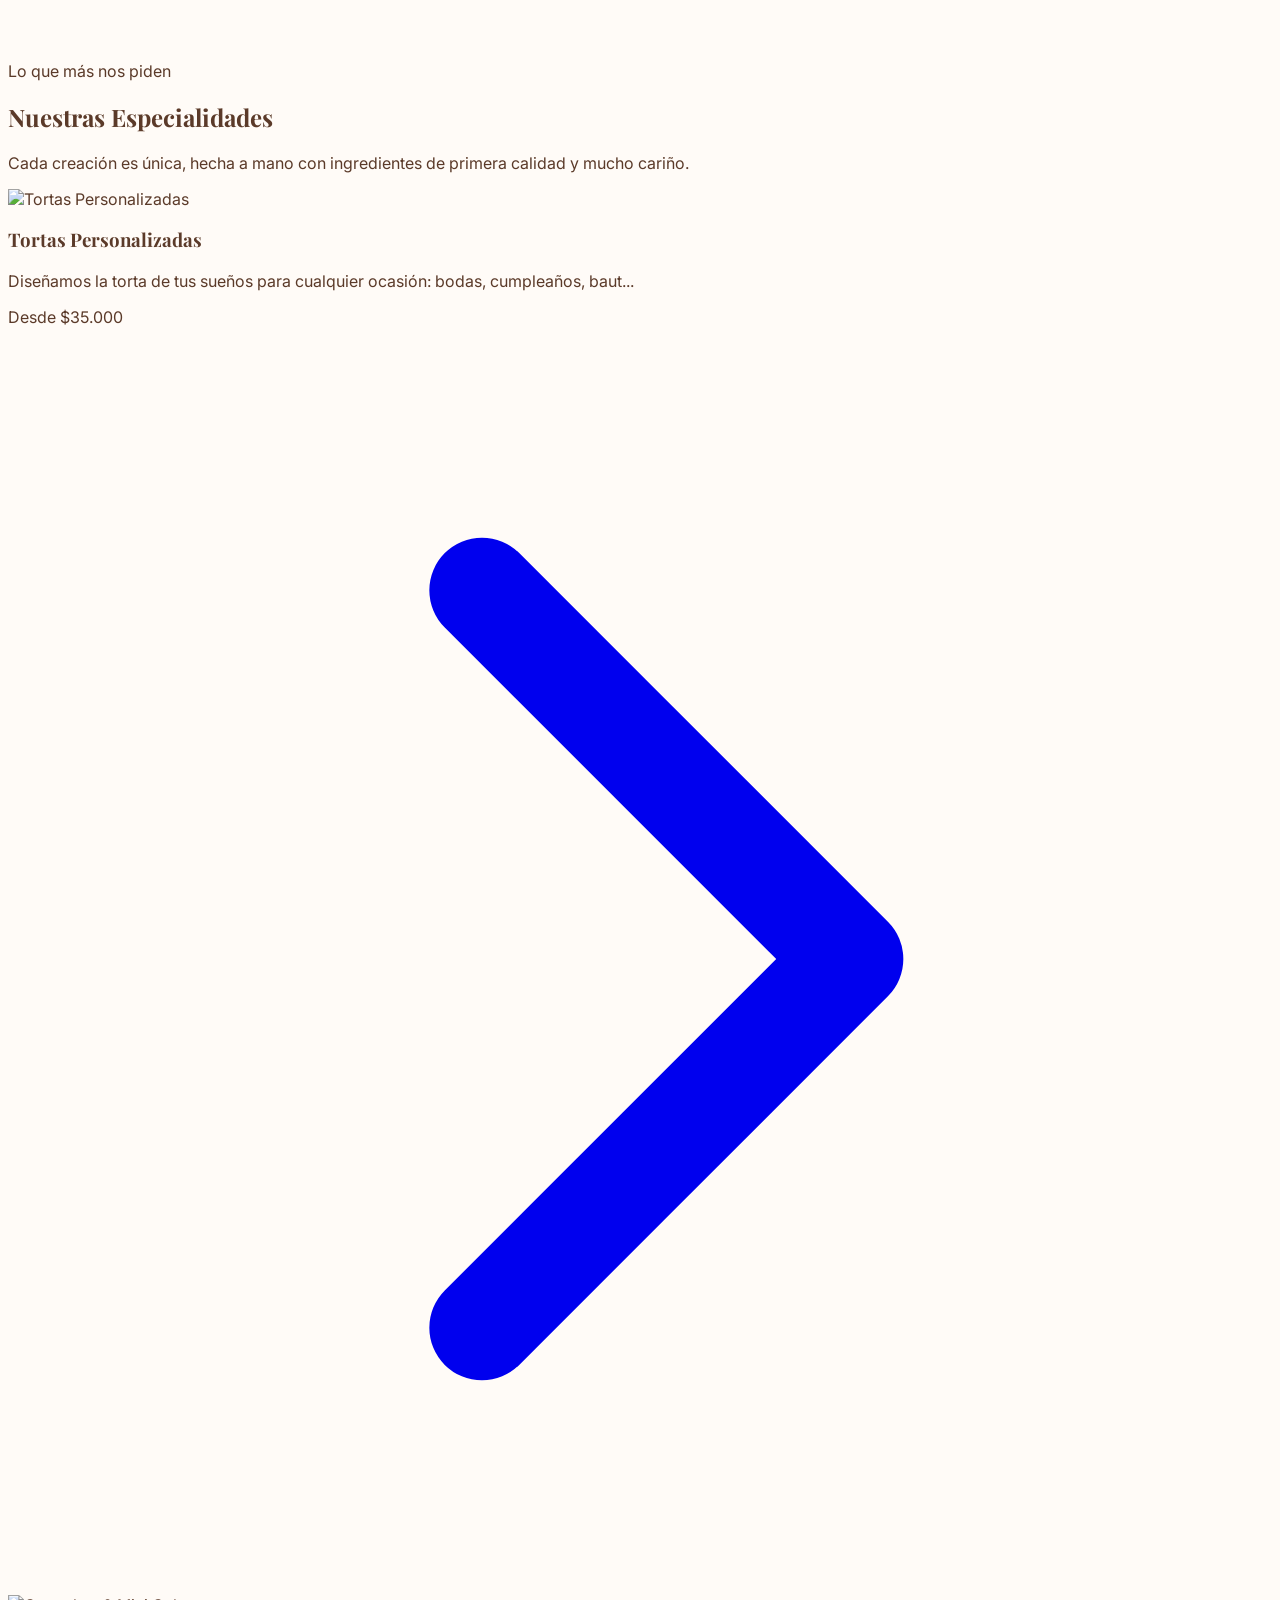
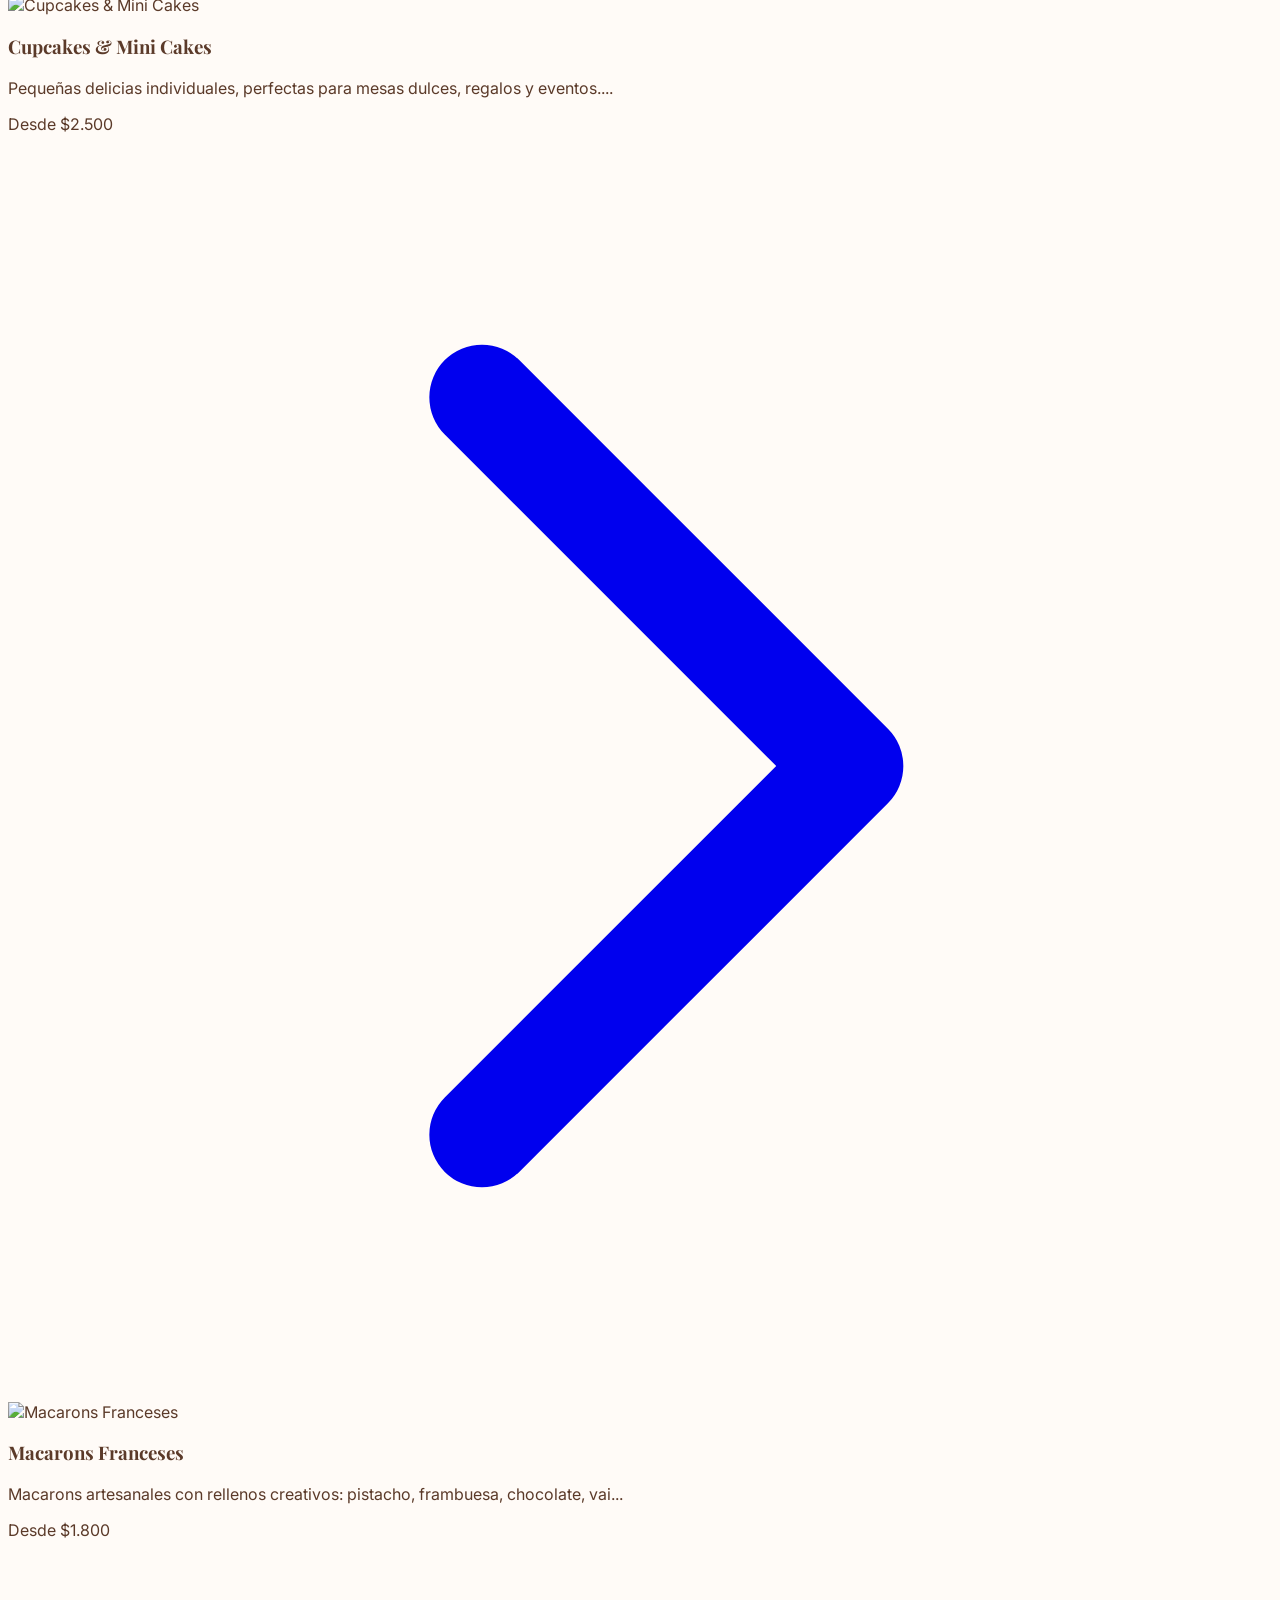
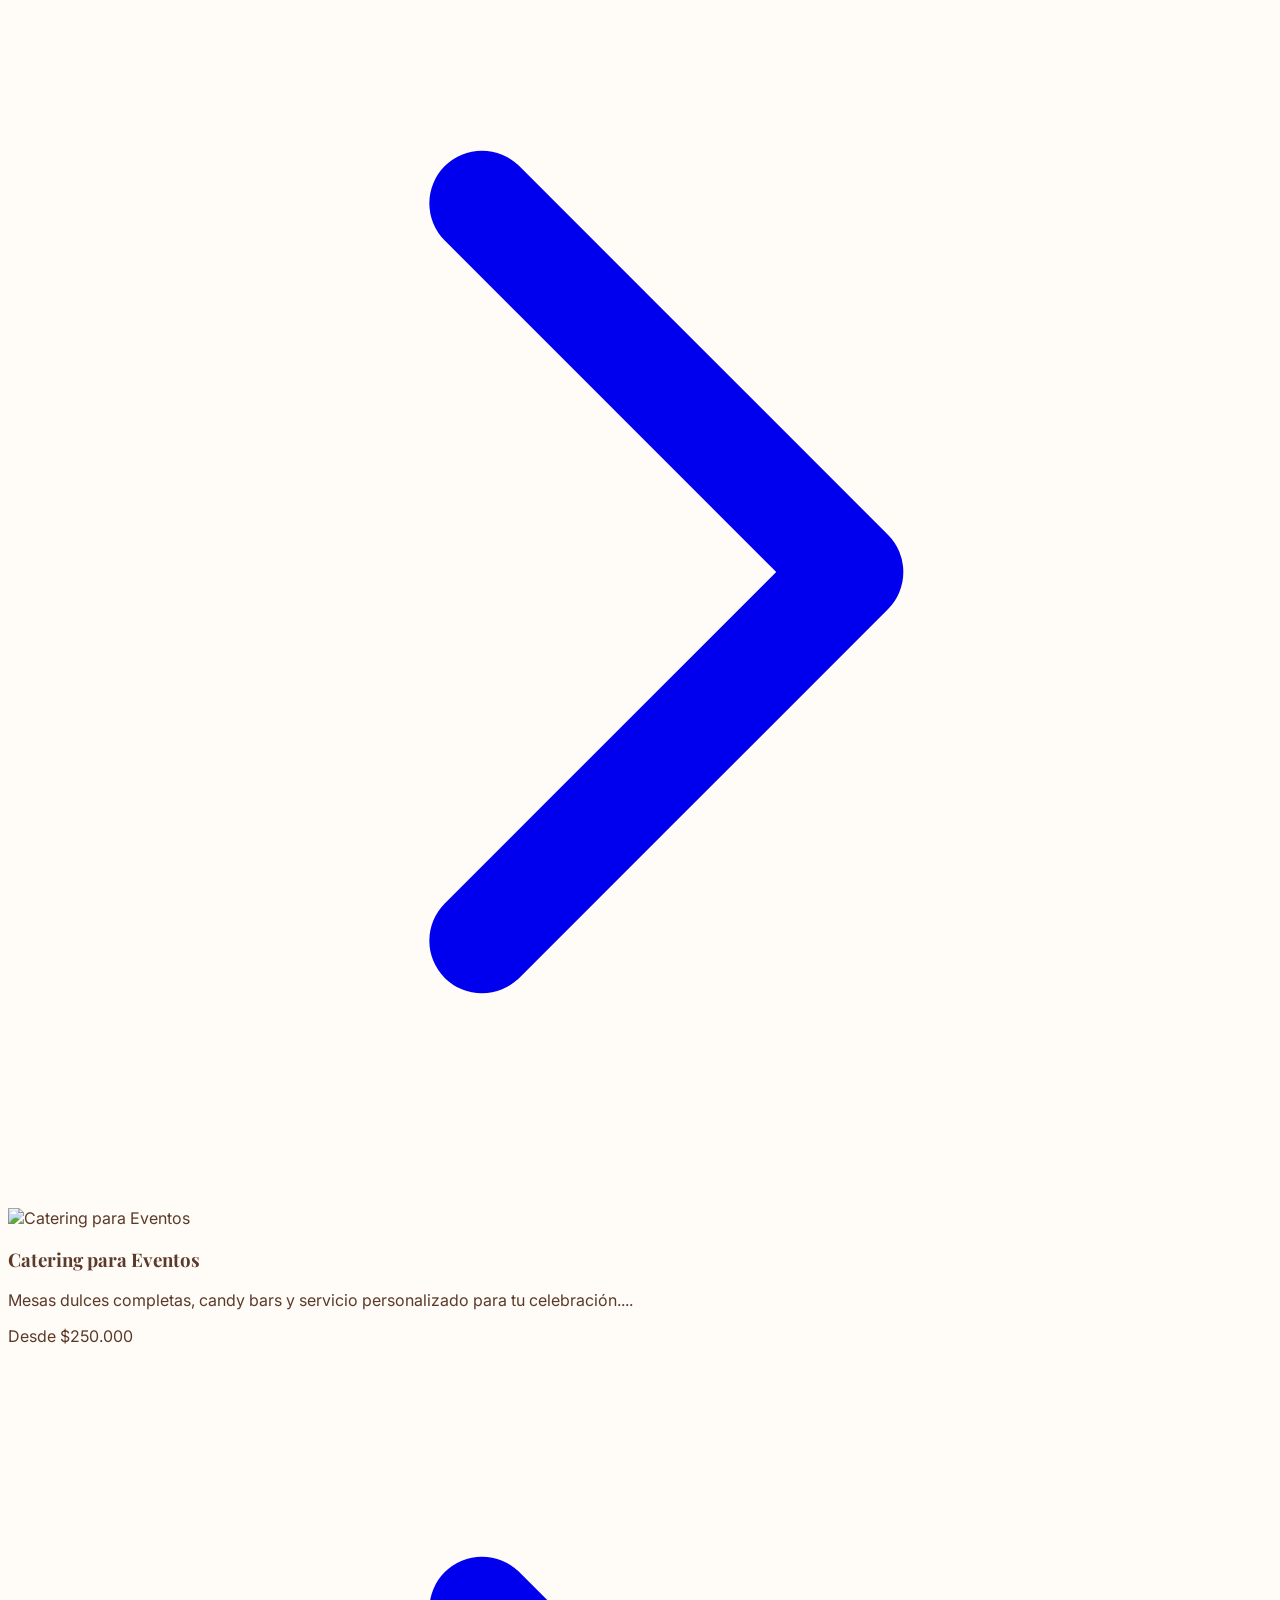
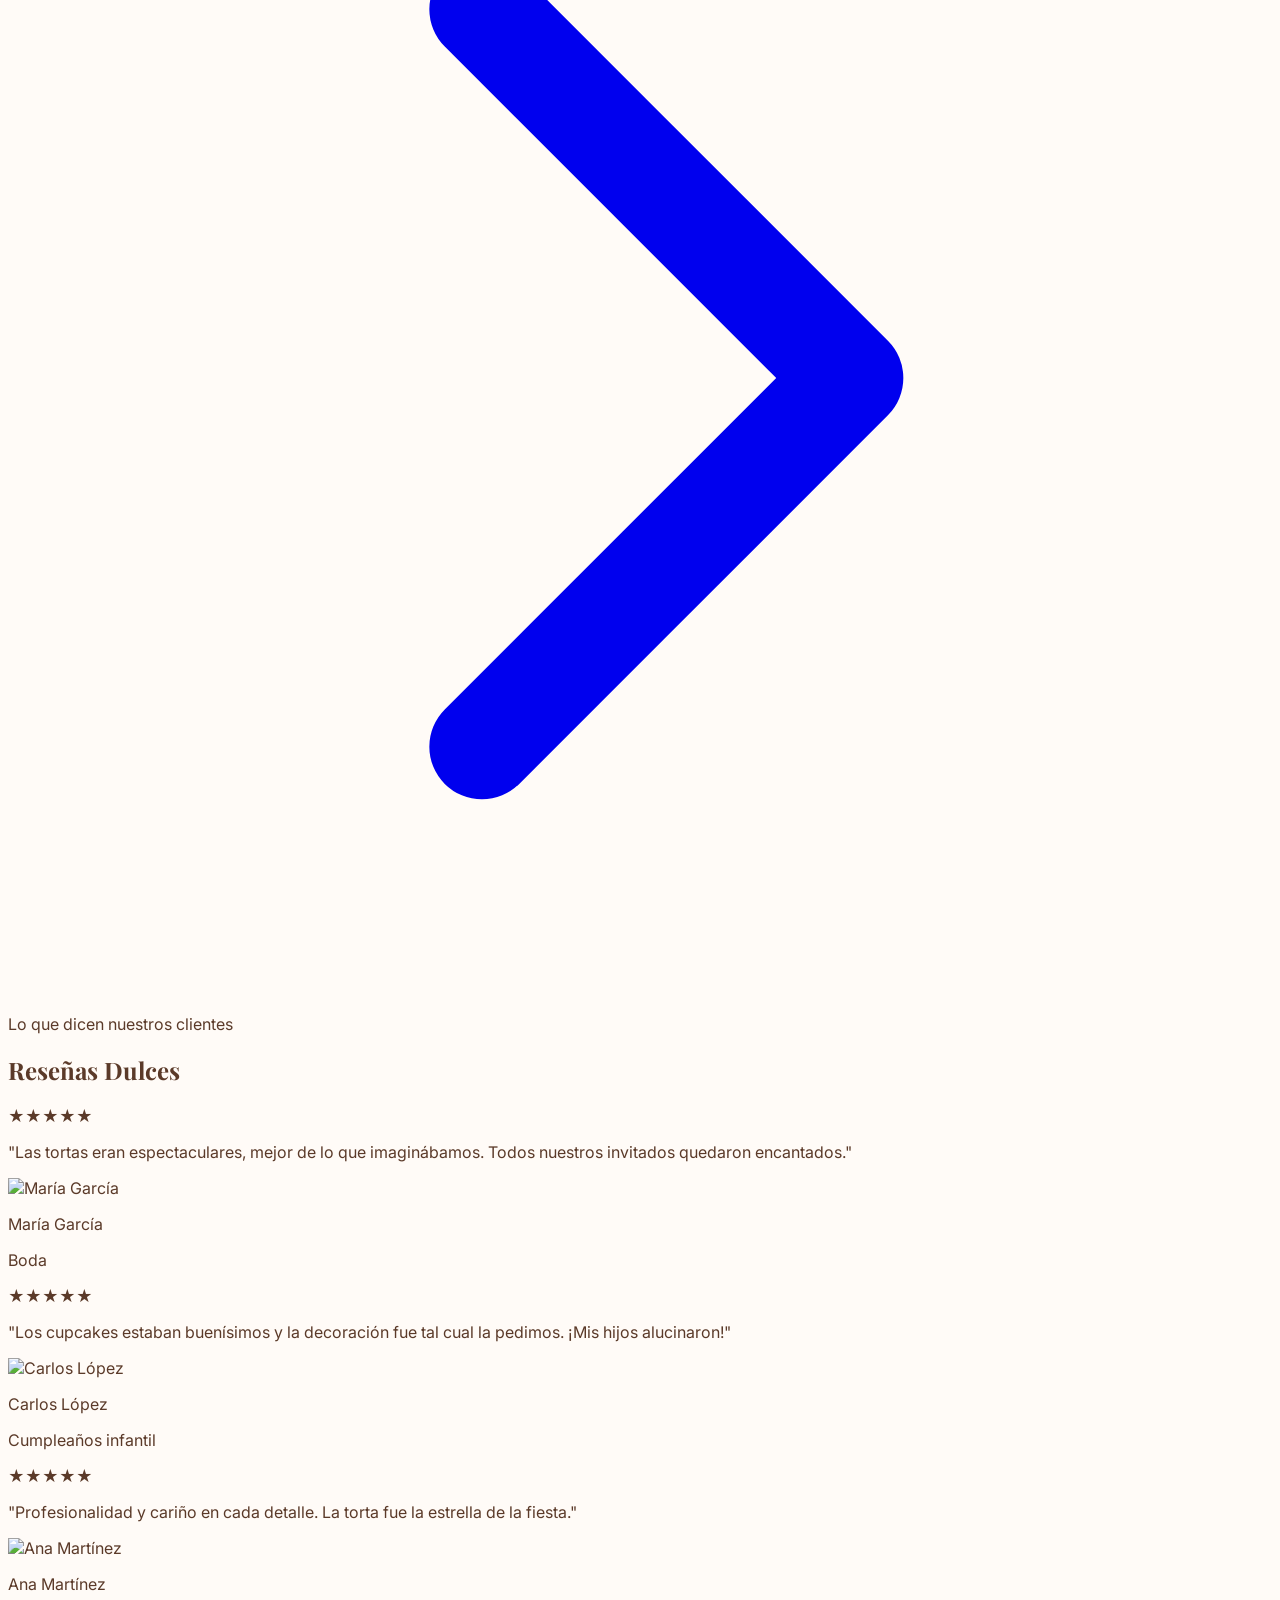
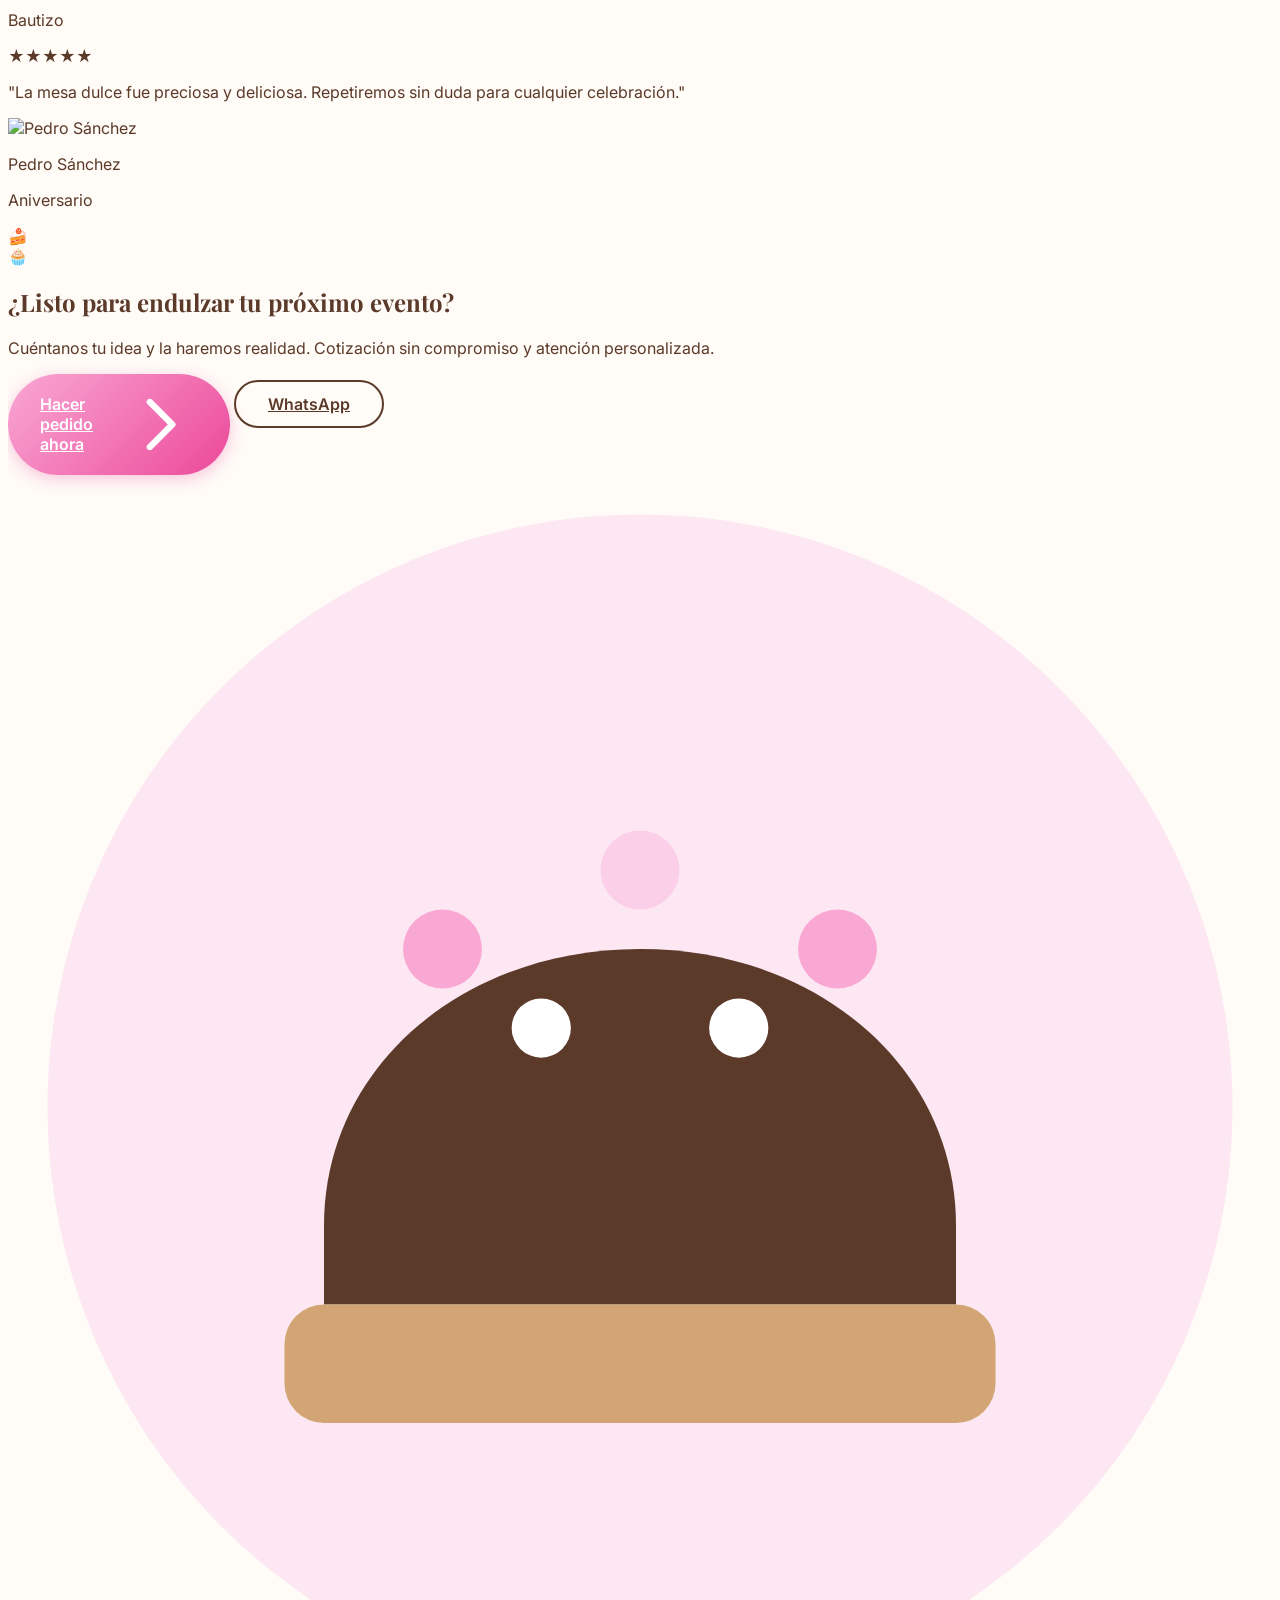
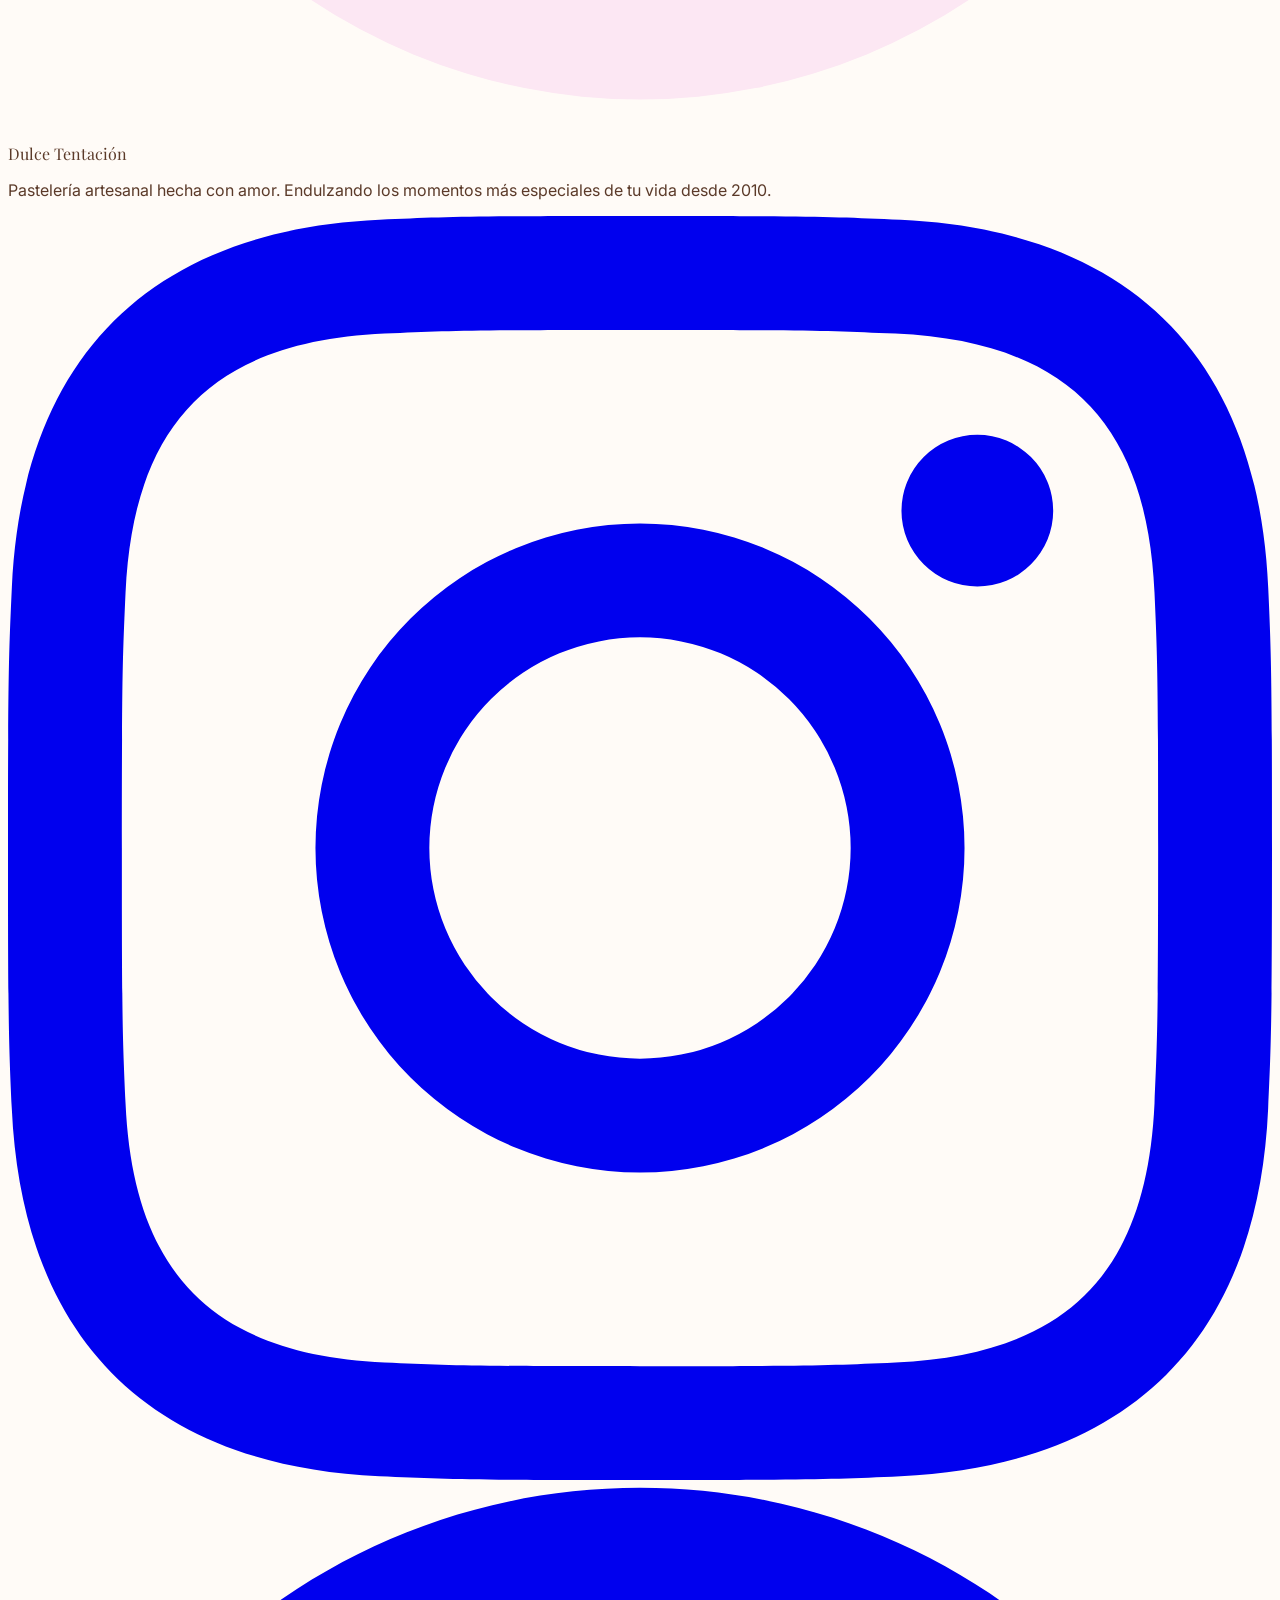
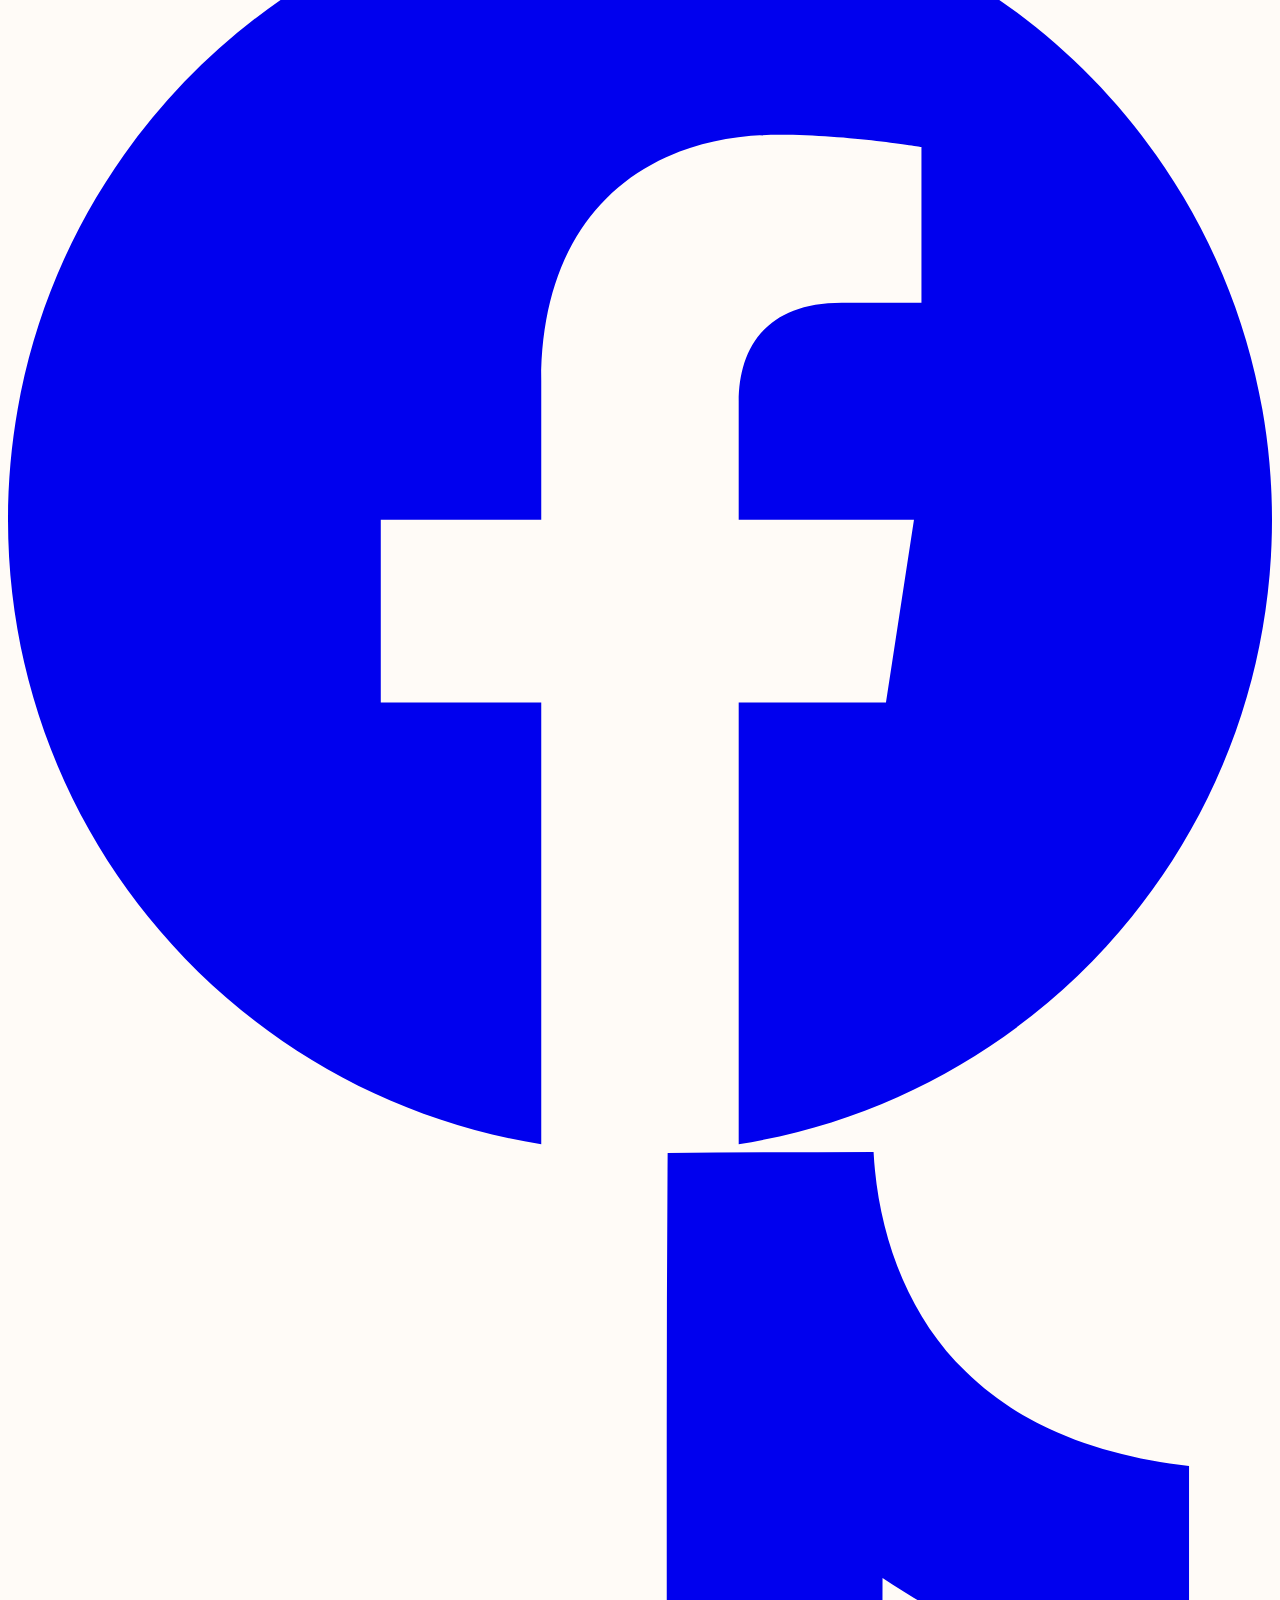
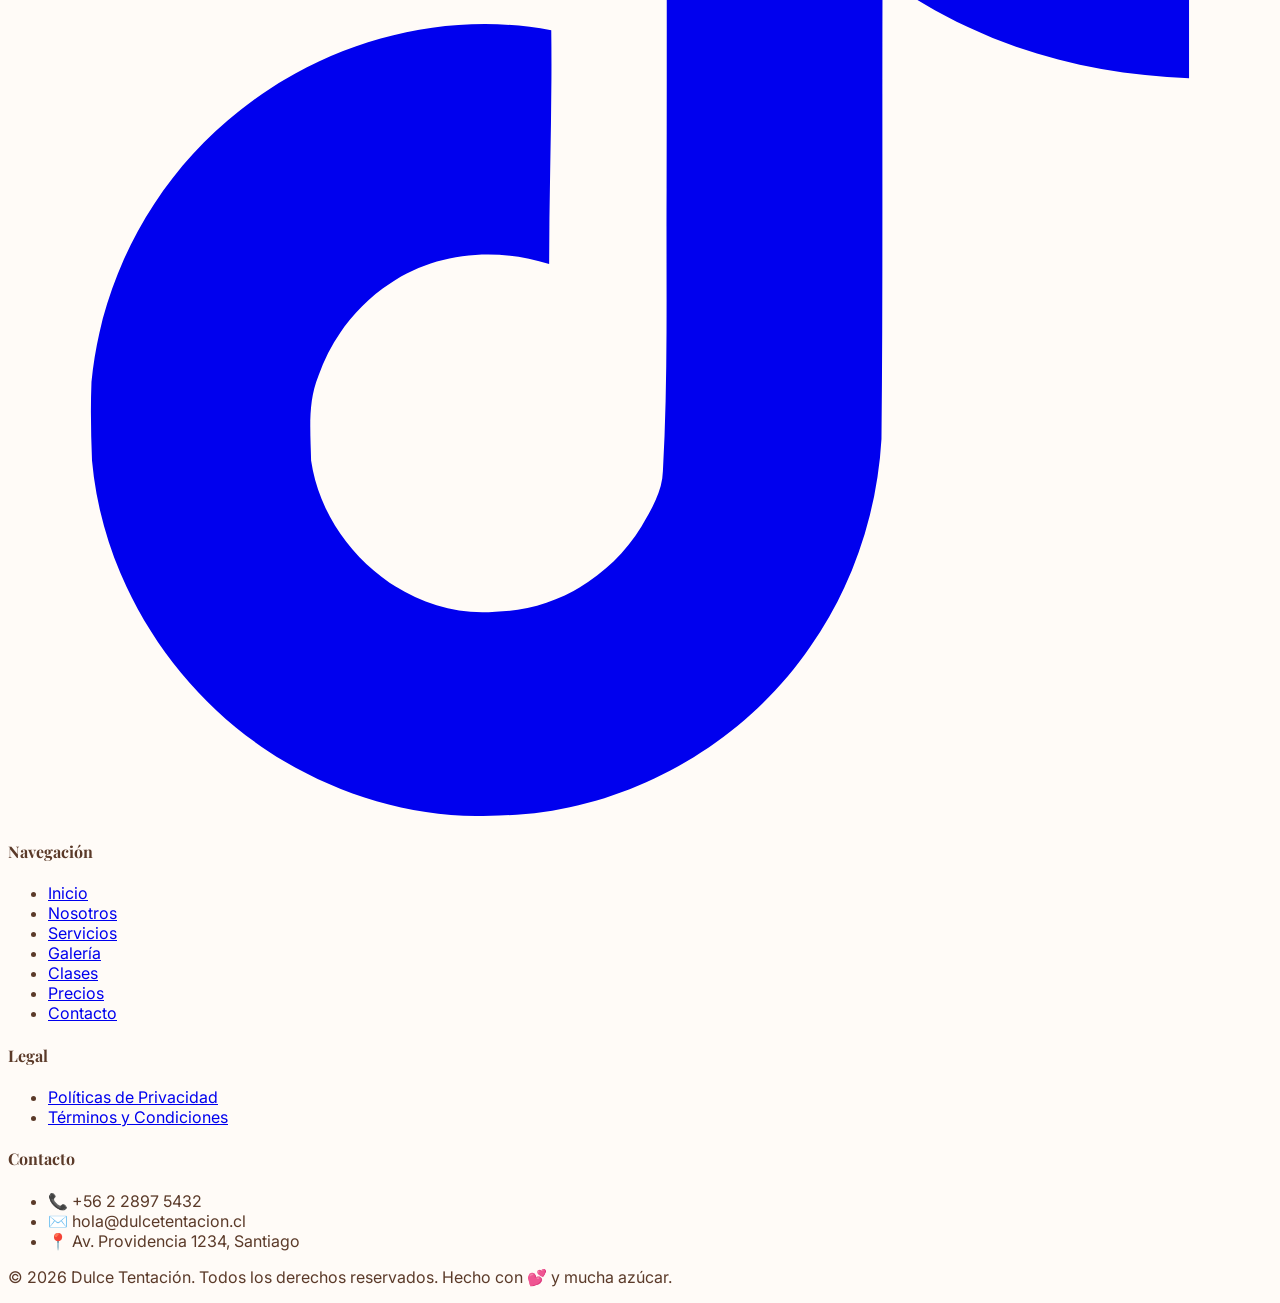
==== commit 3c7375e8: "fix responsive" ====
--- a/index.html
+++ b/index.html
@@ -165,10 +165,10 @@
           <div class="relative z-10 rounded-3xl overflow-hidden shadow-2xl">
             <img src="https://images.unsplash.com/photo-1565958011703-44f9829ba187?w=800&h=800&fit=crop" 
                  alt="Torta de boda" 
-                 class="w-full h-[500px] lg:h-[600px] object-cover">
+                 class="w-full h-80 sm:h-[500px] lg:h-[600px] object-cover">
           </div>
           <!-- Floating card -->
-          <div class="absolute -bottom-6 -left-6 bg-white p-4 rounded-2xl shadow-xl z-20 float-animation">
+          <div class="absolute -bottom-6 left-0 sm:-left-6 bg-white p-4 rounded-2xl shadow-xl z-20 float-animation">
             <div class="flex items-center gap-3">
               <div class="w-12 h-12 bg-rosa-claro rounded-full flex items-center justify-center text-2xl">🍰</div>
               <div>
@@ -178,7 +178,7 @@
             </div>
           </div>
           <!-- Floating card 2 -->
-          <div class="absolute -top-4 -right-4 bg-white p-3 rounded-2xl shadow-xl z-20 float-animation" style="animation-delay: 2s;">
+          <div class="absolute -top-4 right-0 sm:-right-4 bg-white p-3 rounded-2xl shadow-xl z-20 float-animation" style="animation-delay: 2s;">
             <div class="text-center">
               <p class="font-display text-2xl font-bold text-rosa-oscuro">⭐ 4.9</p>
               <p class="text-xs text-chocolate/60">+500 reseñas</p>
@@ -348,4 +348,4 @@
     });
   </script>
 </body>
-</html>+</html>
--- a/css/styles.css
+++ b/css/styles.css
@@ -18,12 +18,18 @@
 
 html {
   scroll-behavior: smooth;
+  overflow-x: clip;
 }
 
 body {
   font-family: 'Inter', sans-serif;
   background-color: var(--color-crema);
   color: var(--color-chocolate);
+  overflow-x: clip;
+}
+
+.grid > * {
+  min-width: 0;
 }
 
 .font-display {
@@ -287,19 +293,25 @@
 .mobile-menu {
   position: fixed;
   top: 0;
-  right: -100%;
+  right: 0;
   width: 80%;
   max-width: 320px;
   height: 100vh;
+  height: 100dvh;
+  overflow-y: auto;
+  overscroll-behavior: contain;
+  visibility: hidden;
+  transform: translateX(100%);
   background-color: var(--color-crema);
   z-index: 100;
-  transition: right 0.4s cubic-bezier(0.4, 0, 0.2, 1);
+  transition: transform 0.4s cubic-bezier(0.4, 0, 0.2, 1), visibility 0.4s;
   box-shadow: -10px 0 30px rgba(0, 0, 0, 0.1);
   padding: 2rem;
 }
 
 .mobile-menu.active {
-  right: 0;
+  visibility: visible;
+  transform: translateX(0);
 }
 
 .mobile-overlay {
@@ -317,6 +329,131 @@
   visibility: visible;
 }
 
+/* Keep headings, cards and navigation comfortable on narrow screens. */
+@media (max-width: 767px) {
+  #navbar {
+    background-color: rgba(255, 251, 247, 0.97);
+  }
+
+  #navbar .h-20 {
+    height: 4rem;
+  }
+
+  #navbar > div > div > a {
+    min-width: 0;
+  }
+
+  #navbar img {
+    flex-shrink: 0;
+    width: 2rem;
+    height: 2rem;
+  }
+
+  #navbar .font-display {
+    font-size: clamp(1rem, 4.8vw, 1.25rem);
+  }
+
+  #mobileMenuBtn, #mobileCloseBtn {
+    min-width: 44px;
+    min-height: 44px;
+    display: grid;
+    place-items: center;
+    flex-shrink: 0;
+  }
+
+  .mobile-menu {
+    padding: 1.5rem;
+    padding-bottom: max(1.5rem, env(safe-area-inset-bottom));
+  }
+
+  .mobile-menu > .flex {
+    gap: 1rem;
+    margin-top: 3.5rem;
+  }
+
+  body > section.pt-32 {
+    padding-top: 7rem;
+    padding-bottom: 2.5rem;
+  }
+
+  body > section.py-20 {
+    padding-top: 3rem;
+    padding-bottom: 3rem;
+  }
+
+  section .mb-16 {
+    margin-bottom: 2rem;
+  }
+
+  h1.font-display {
+    font-size: clamp(2rem, 8.5vw, 3rem);
+    line-height: 1.15;
+    overflow-wrap: anywhere;
+  }
+
+  h2.font-display.text-4xl {
+    font-size: clamp(1.75rem, 7vw, 2.25rem);
+    line-height: 1.2;
+  }
+
+  section p.text-lg {
+    font-size: 1rem;
+    line-height: 1.65;
+  }
+
+  section .p-8 {
+    padding: 1.5rem;
+  }
+
+  .btn-primary, .btn-secondary {
+    max-width: 100%;
+    justify-content: center;
+    text-align: center;
+    padding-inline: 1.5rem;
+  }
+
+  .btn-primary svg, .btn-secondary svg {
+    flex-shrink: 0;
+  }
+
+  #planes-container .text-5xl {
+    font-size: clamp(2rem, 9vw, 3rem);
+  }
+
+  #productos-container .flex.justify-between {
+    flex-wrap: wrap;
+    gap: 0.5rem 1rem;
+  }
+
+  table .p-5 {
+    padding: 1rem;
+  }
+
+  a[href^="mailto:"] {
+    overflow-wrap: anywhere;
+  }
+
+  .back-to-top {
+    width: 44px;
+    height: 44px;
+    right: 1rem;
+    bottom: 1rem;
+  }
+
+  /* Horizontal entrance animations must not widen the mobile layout. */
+  [data-aos] {
+    opacity: 1 !important;
+    transform: none !important;
+    transition: none !important;
+  }
+}
+
+@media (prefers-reduced-motion: reduce) {
+  html { scroll-behavior: auto; }
+  [data-aos] { opacity: 1 !important; transform: none !important; }
+  .float-animation, .rotate-animation { animation: none; }
+}
+
 /* Print styles */
 @media print {
   .navbar, .footer, .back-to-top { display: none; }
@@ -338,4 +475,4 @@
 
 ::-webkit-scrollbar-thumb:hover {
   background: var(--color-rosa-oscuro);
-}+}
